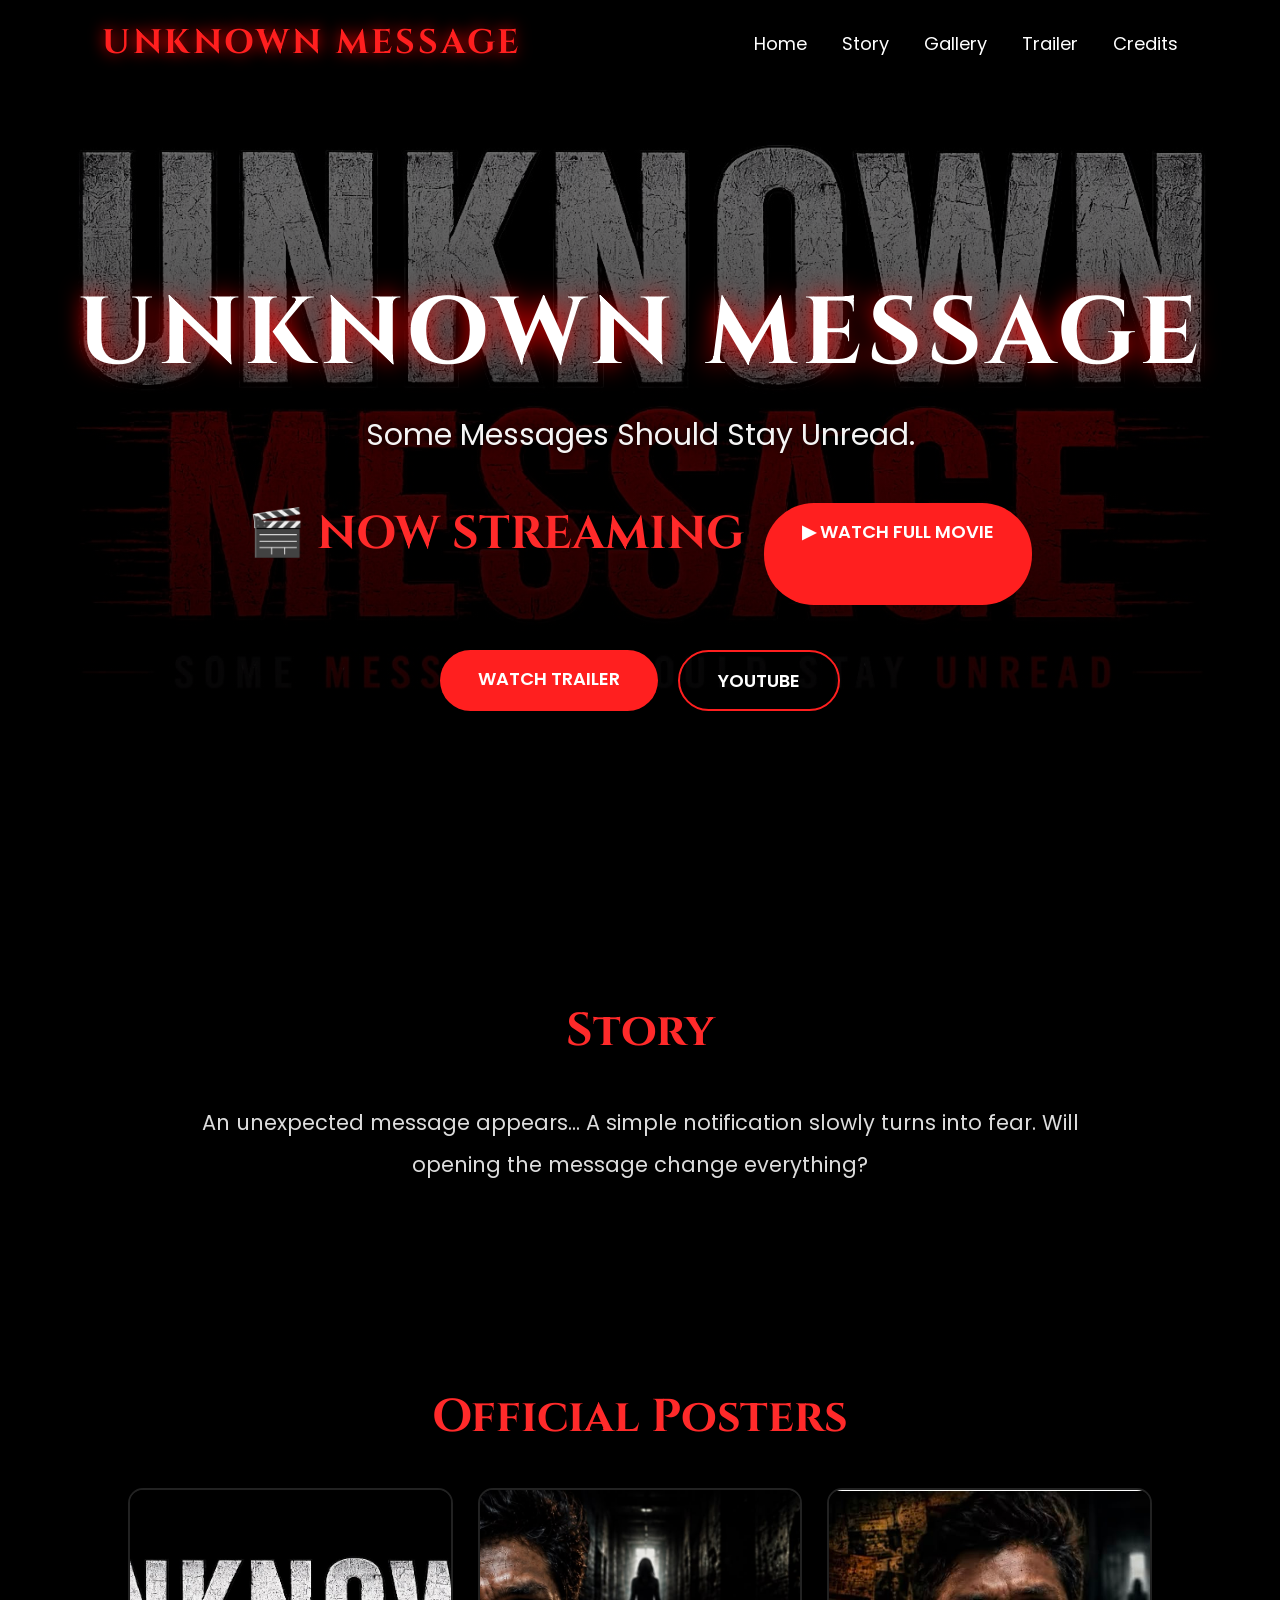
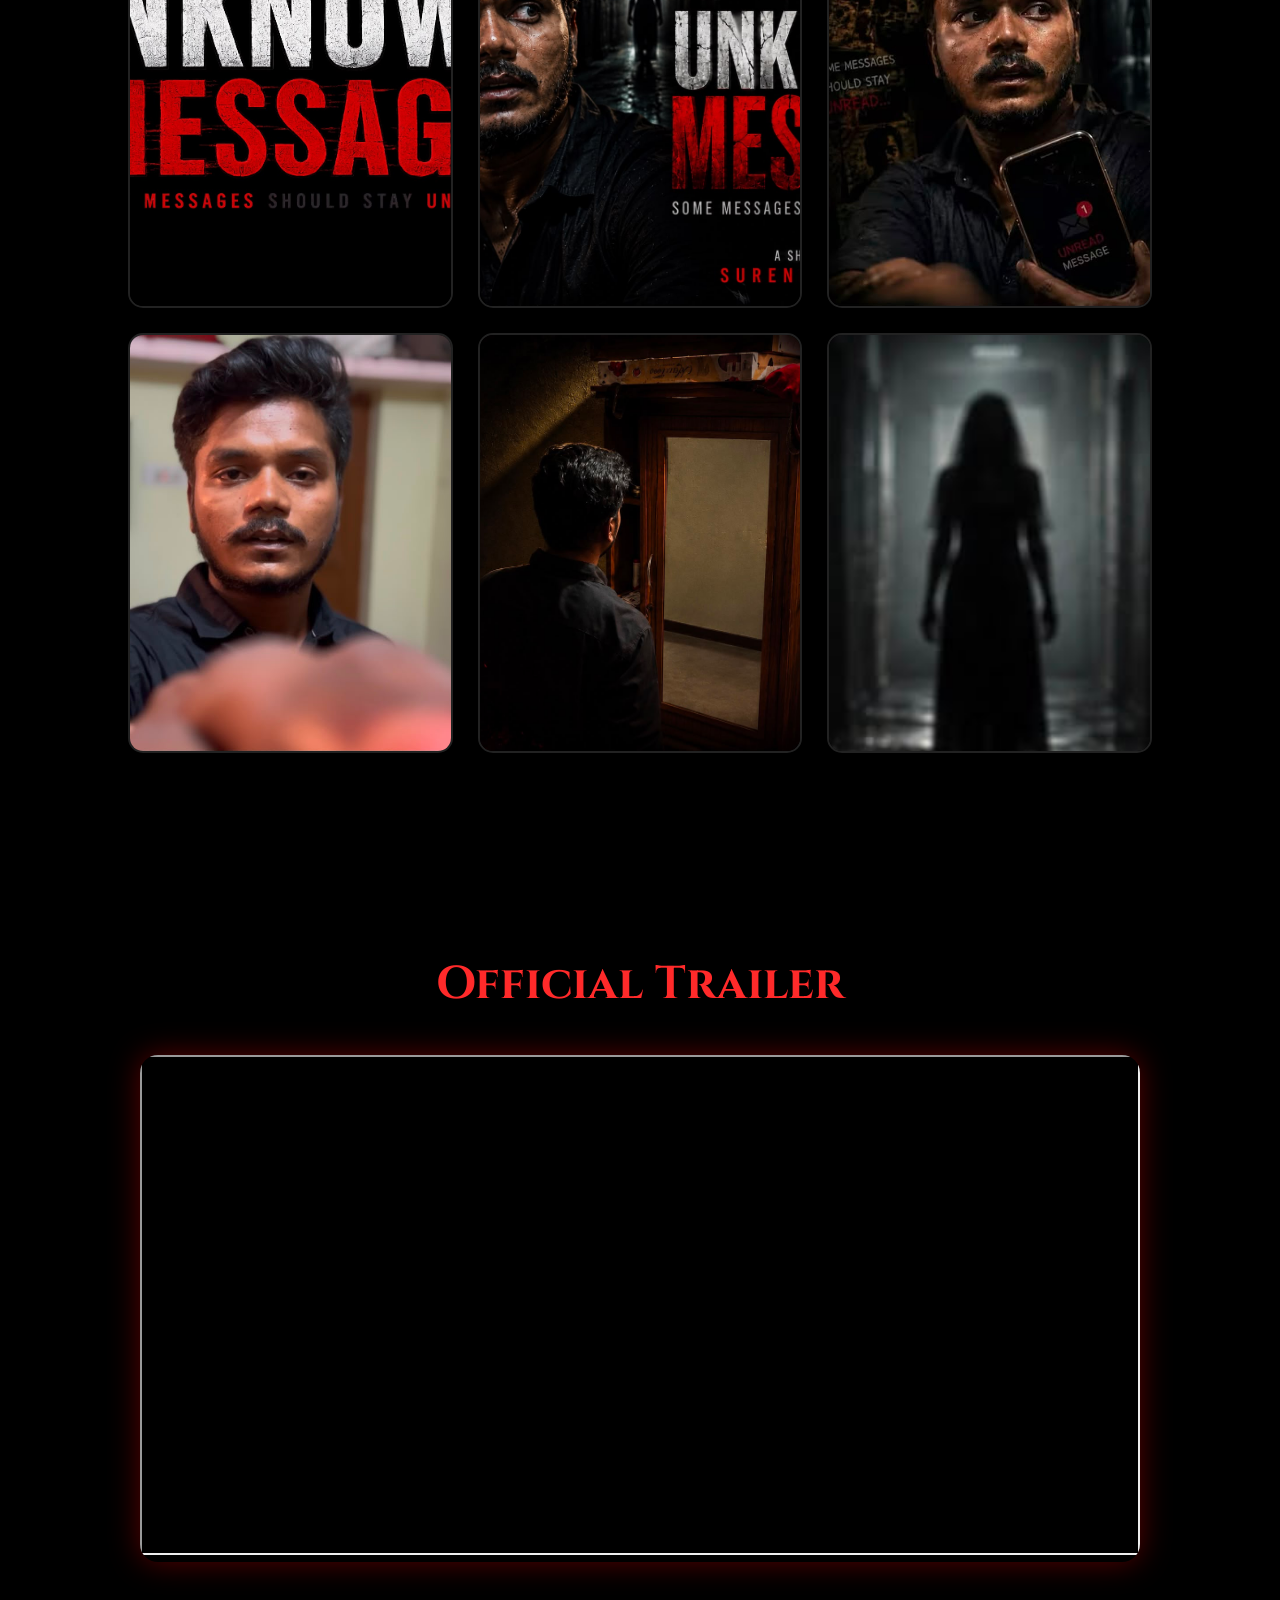
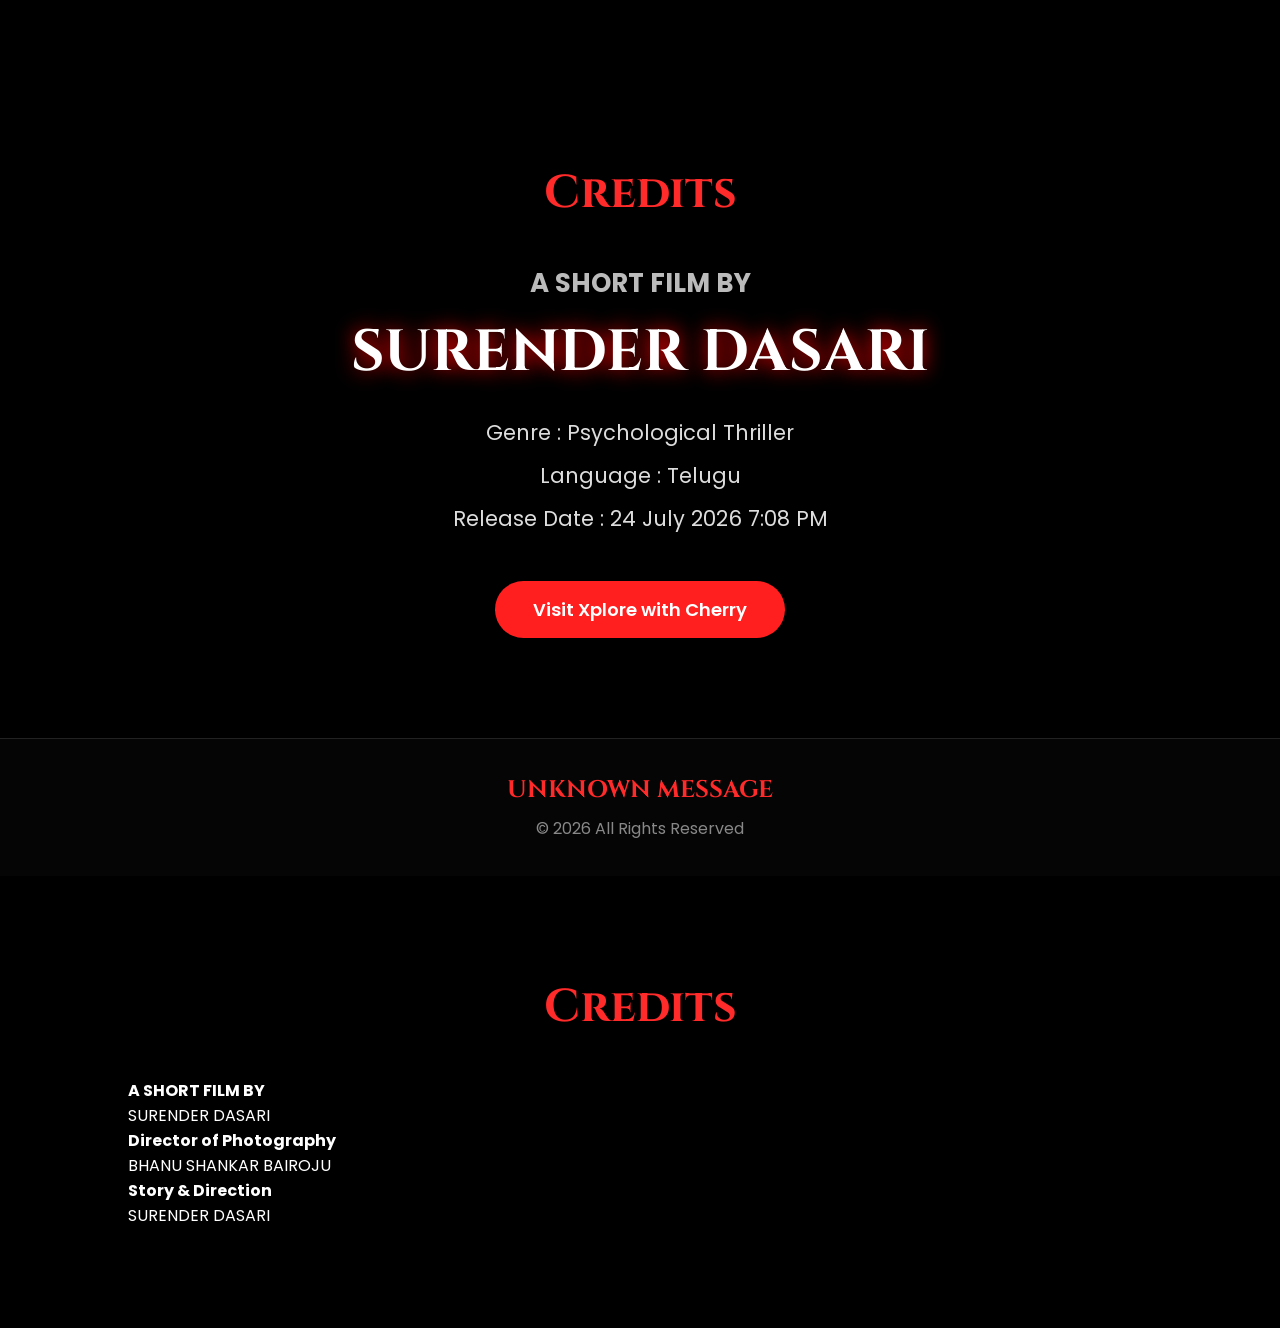
==== index.html @ c4b6b1ba "Added DOP credits" ====
<!DOCTYPE html>
<html lang="en">
<head>
<meta charset="UTF-8">
<meta name="viewport" content="width=device-width, initial-scale=1.0">

<title>UNKNOWN MESSAGE | Official Website</title>

<link rel="stylesheet" href="style.css">

<link href="https://fonts.googleapis.com/css2?family=Cinzel:wght@400;600;700&family=Poppins:wght@300;400;500;600&display=swap" rel="stylesheet">

<meta name="google-site-verification" content="xxxxxxx">
</head>

<body>

<header>

<div class="logo">

UNKNOWN MESSAGE

</div>

<nav>

<a href="#home">Home</a>

<a href="#story">Story</a>

<a href="#gallery">Gallery</a>

<a href="#trailer">Trailer</a>

<a href="#credits">Credits</a>

</nav>

</header>

<section class="hero" id="home">

<div class="overlay">

<h1>

UNKNOWN MESSAGE

</h1>

<p>

Some Messages Should Stay Unread.

</p>

<div id="countdown">

<div>

<span id="days">00</span>

<small>Days</small>

</div>

<div>

<span id="hours">00</span>

<small>Hours</small>

</div>

<div>

<span id="minutes">00</span>

<small>Minutes</small>

</div>

<div>

<span id="seconds">00</span>

<small>Seconds</small>

</div>

</div>

<div class="buttons">

<a href="#trailer" class="btn">

WATCH TRAILER

</a>

<a

href="https://youtube.com/@xplore_with_cherry"

target="_blank"

class="btn2">

YOUTUBE

</a>

</div>

</div>

</section>

<section id="story">

<h2>

Story

</h2>

<p>

An unexpected message appears...

A simple notification slowly turns into fear.

Will opening the message change everything?

</p>

</section>

<section id="gallery">

<h2>

Official Posters

</h2>

<div class="gallery">

<img src="poster1.jpg">

<img src="poster2.jpg">

<img src="poster3.jpg">

<img src="poster4.jpg">

<img src="poster5.jpg">

<img src="poster6.jpg">

</div>

</section>

<section id="trailer">

<h2>

Official Trailer

</h2>

<div class="video">

<iframe

width="100%"

height="500"

src="https://www.youtube.com/embed/mZIXCPlwgiw"

title="Trailer"

allowfullscreen>

</iframe>

</div>

</section>

<section id="credits">

<h2>

Credits

</h2>

<h3>

A SHORT FILM BY

</h3>

<h1>

SURENDER DASARI

</h1>

<p>

Genre : Psychological Thriller

</p>

<p>

Language : Telugu

</p>

<p>

Release Date :

24 July 2026

7:08 PM

</p>

<a

class="watch"

href="https://youtube.com/@xplore_with_cherry"

target="_blank">

Visit Xplore with Cherry

</a>

</section>

<footer>

<h2>

UNKNOWN MESSAGE

</h2>

<p>

© 2026 All Rights Reserved

</p>

</footer>

<script src="script.js"></script>

<section class="credits">

<h2>Credits</h2>

<p><b>A SHORT FILM BY</b><br>
SURENDER DASARI</p>

<p><b>Director of Photography</b><br>
BHANU SHANKAR BAIROJU </p>

<p><b>Story & Direction</b><br>
SURENDER DASARI</p>

</section>
</body>

</html>
---- style.css ----
*{
margin:0;
padding:0;
box-sizing:border-box;
scroll-behavior:smooth;
}

body{
font-family:'Poppins',sans-serif;
background:#000;
color:#fff;
overflow-x:hidden;
}

/* HEADER */

header{
position:fixed;
top:0;
left:0;
width:100%;
padding:20px 8%;
display:flex;
justify-content:space-between;
align-items:center;
background:rgba(0,0,0,.75);
backdrop-filter:blur(15px);
z-index:999;
}

.logo{
font-size:34px;
font-weight:700;
font-family:'Cinzel',serif;
color:#ff1f1f;
letter-spacing:3px;
text-shadow:0 0 15px red;
}

nav{
display:flex;
gap:35px;
}

nav a{
color:#fff;
text-decoration:none;
font-size:18px;
transition:.3s;
}

nav a:hover{
color:#ff2a2a;
}

/* HERO */

.hero{
height:100vh;
background:url("poster1.jpg") center center/cover no-repeat;
display:flex;
justify-content:center;
align-items:center;
position:relative;
}

.overlay{
position:absolute;
inset:0;
background:linear-gradient(to bottom,
rgba(0,0,0,.45),
rgba(0,0,0,.75),
rgba(0,0,0,.95));
display:flex;
flex-direction:column;
justify-content:center;
align-items:center;
text-align:center;
padding:130px 20px 50px;
}

.hero h1{
font-size:95px;
font-family:'Cinzel',serif;
color:#fff;
letter-spacing:5px;
text-shadow:0 0 25px red;
margin-bottom:15px;
}

.hero p{
font-size:30px;
margin-bottom:45px;
color:#f5f5f5;
text-shadow:0 0 10px #000;
}

/* COUNTDOWN */

#countdown{
display:flex;
gap:20px;
flex-wrap:wrap;
justify-content:center;
margin-bottom:45px;
}

#countdown div{
width:120px;
padding:22px;
border-radius:18px;
background:rgba(20,20,20,.75);
border:1px solid rgba(255,0,0,.4);
backdrop-filter:blur(10px);
box-shadow:0 0 20px rgba(255,0,0,.25);
transition:.3s;
}

#countdown div:hover{
transform:translateY(-8px);
box-shadow:0 0 35px red;
}

#countdown span{
display:block;
font-size:48px;
font-weight:bold;
color:#ff2a2a;
}

#countdown small{
font-size:16px;
color:#ddd;
}

/* BUTTONS */

.buttons{
display:flex;
gap:20px;
flex-wrap:wrap;
justify-content:center;
}

.btn,
.btn2,
.watch{
padding:15px 38px;
border-radius:50px;
font-size:18px;
font-weight:600;
text-decoration:none;
transition:.35s;
}

.btn{
background:#ff1f1f;
color:#fff;
}

.btn:hover{
background:#fff;
color:#000;
transform:scale(1.05);
}

.btn2{
border:2px solid #ff1f1f;
color:#fff;
}

.btn2:hover{
background:#ff1f1f;
transform:scale(1.05);
}

/* SECTION */

section{
padding:100px 10%;
}

section h2{
font-size:46px;
text-align:center;
margin-bottom:40px;
color:#ff2a2a;
font-family:'Cinzel',serif;
}

#story p{
max-width:900px;
margin:auto;
font-size:21px;
line-height:2;
text-align:center;
color:#ddd;
}

/* GALLERY */

.gallery{
display:grid;
grid-template-columns:repeat(auto-fit,minmax(280px,1fr));
gap:25px;
}

.gallery img{
width:100%;
height:420px;
object-fit:cover;
border-radius:15px;
transition:.4s;
cursor:pointer;
border:2px solid #222;
}

.gallery img:hover{
transform:scale(1.06);
box-shadow:0 0 30px red;
}

/* TRAILER */

.video{
max-width:1000px;
margin:auto;
border-radius:18px;
overflow:hidden;
box-shadow:0 0 30px rgba(255,0,0,.35);
}

/* CREDITS */

#credits{
text-align:center;
}

#credits h3{
font-size:26px;
color:#bbb;
margin-bottom:10px;
}

#credits h1{
font-size:58px;
font-family:'Cinzel',serif;
margin-bottom:25px;
color:#fff;
text-shadow:0 0 20px red;
}

#credits p{
font-size:21px;
margin:12px 0;
color:#ddd;
}

.watch{
display:inline-block;
margin-top:35px;
background:#ff1f1f;
color:#fff;
}

.watch:hover{
background:#fff;
color:#000;
}

/* FOOTER */

footer{
padding:35px;
background:#050505;
border-top:1px solid #222;
text-align:center;
}

footer h2{
color:#ff2a2a;
font-family:'Cinzel',serif;
margin-bottom:10px;
}

footer p{
color:#888;
}

/* MOBILE */

@media(max-width:768px){

header{
flex-direction:column;
gap:15px;
}

nav{
flex-wrap:wrap;
justify-content:center;
gap:18px;
}

.logo{
font-size:26px;
}

.hero h1{
font-size:48px;
}

.hero p{
font-size:18px;
}

#countdown div{
width:85px;
padding:15px;
}

#countdown span{
font-size:30px;
}

.gallery img{
height:270px;
}

section h2{
font-size:34px;
}

#credits h1{
font-size:38px;
}

.btn,
.btn2{
width:220px;
text-align:center;
}

}
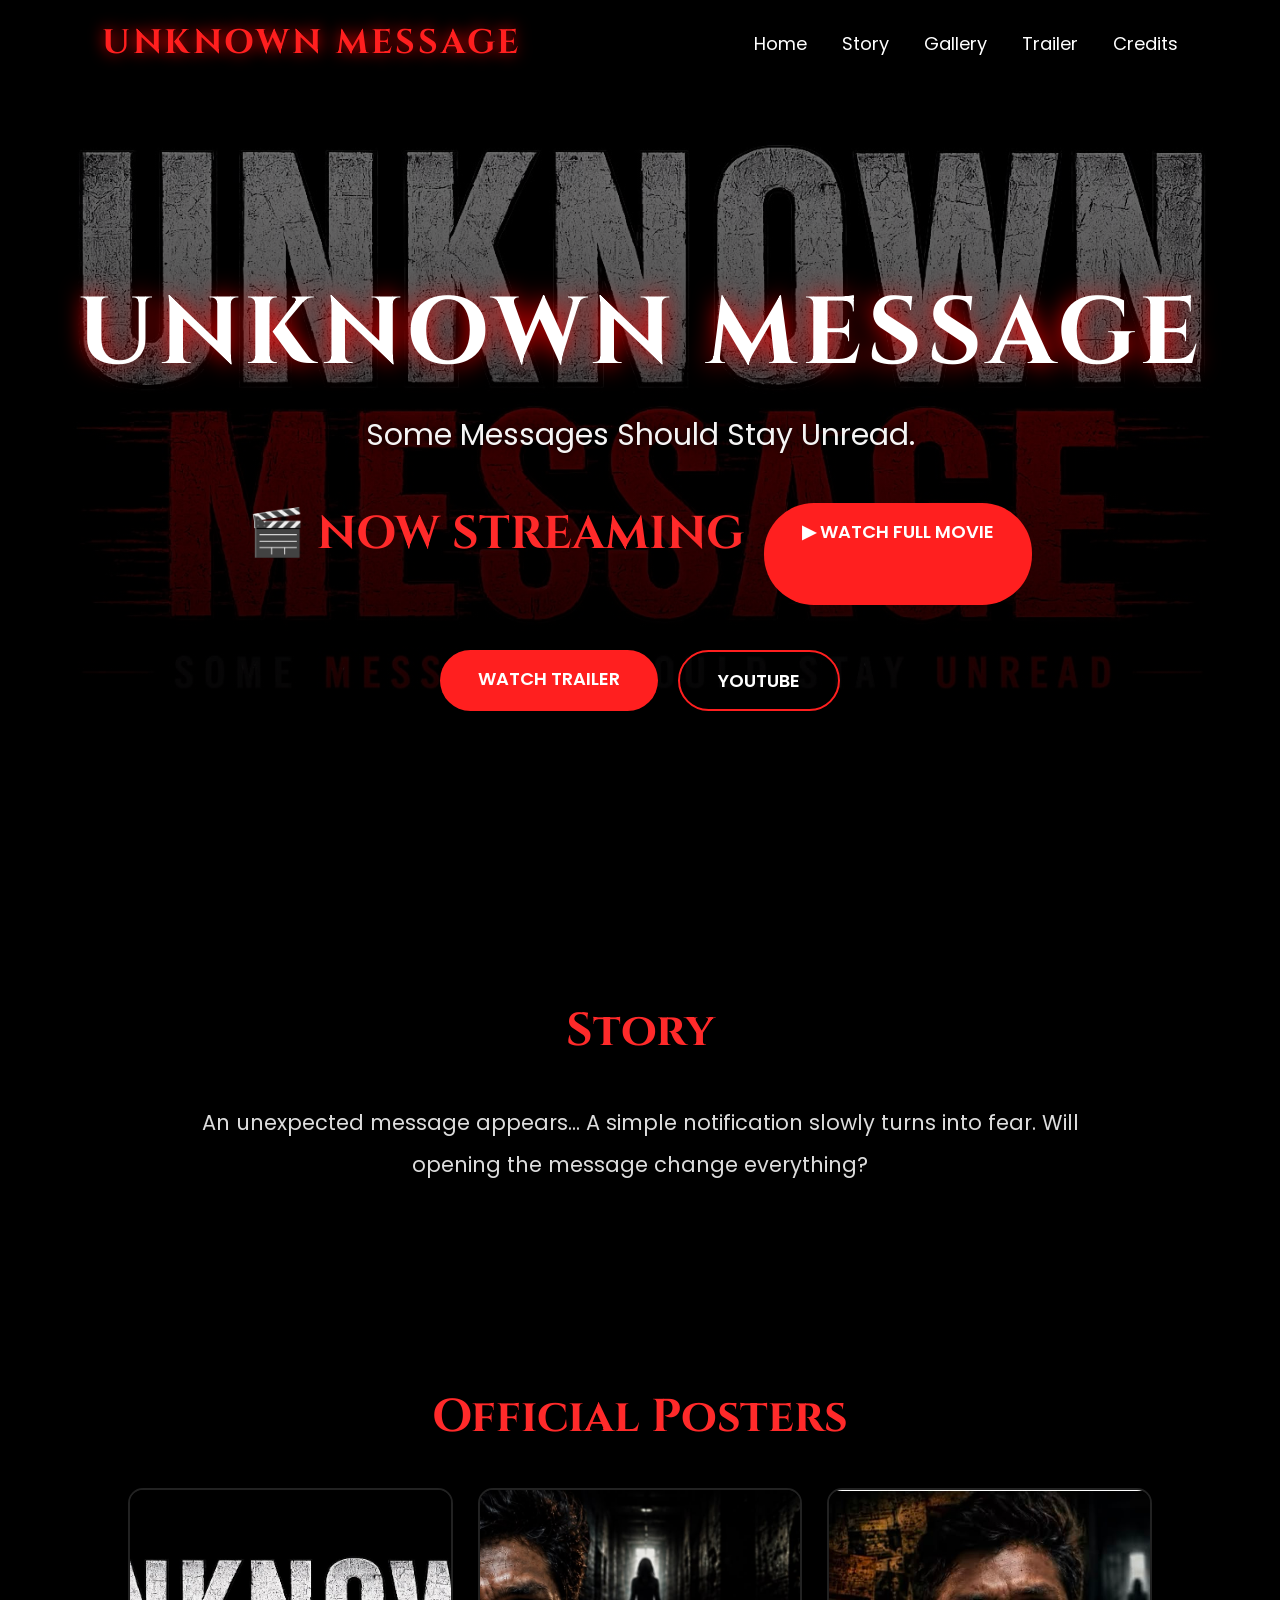
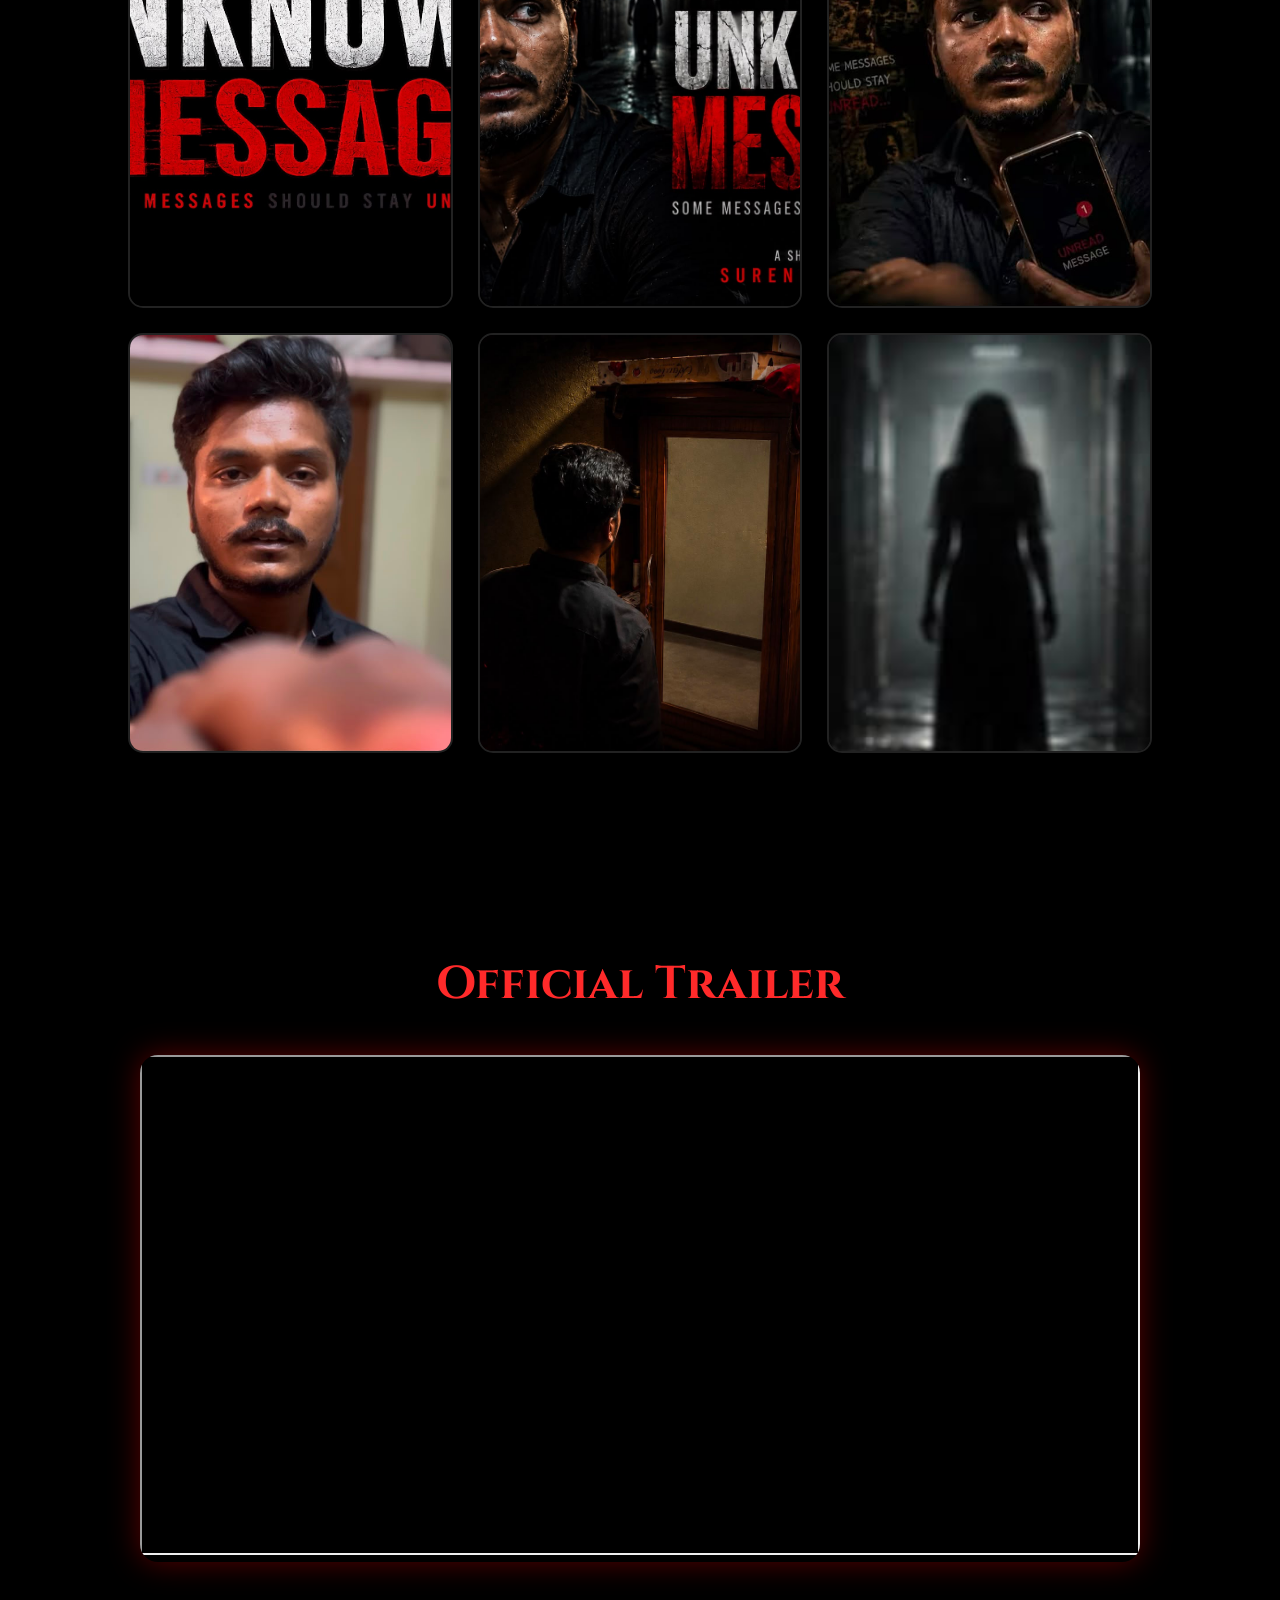
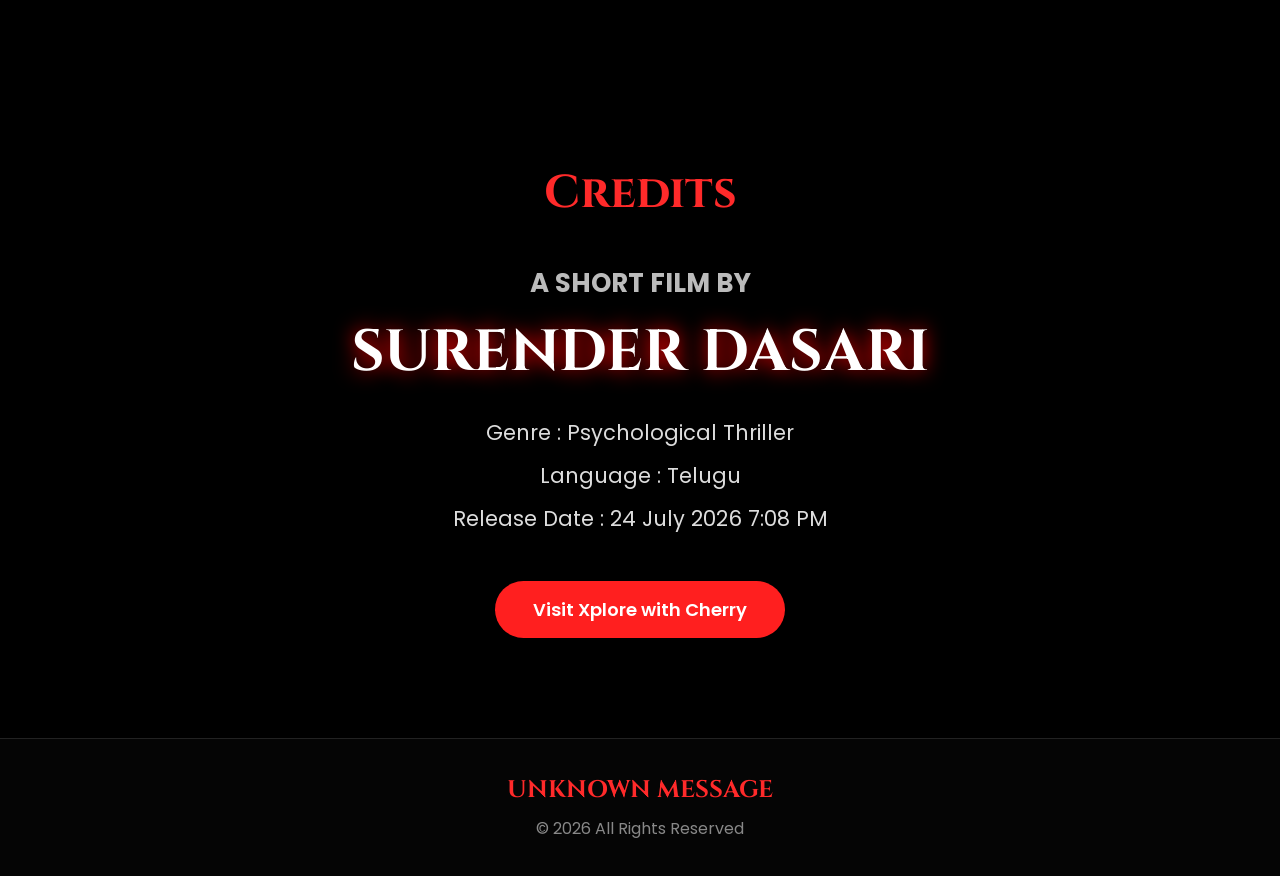
==== commit 13bc76ef: "Fix project structure" ====
--- a/index.html
+++ b/index.html
@@ -1,16 +1,58 @@
+<!DOCTYPE html>
+<html lang="en">
+<head>
 <!DOCTYPE html>
 <html lang="en">
 <head>
 <meta charset="UTF-8">
 <meta name="viewport" content="width=device-width, initial-scale=1.0">
 
+<title>UNKNOWN MESSAGE | Official Website | Telugu Short Film By Surender Dasari</title>
+
+<meta name="description" content="UNKNOWN MESSAGE is a Telugu short film written and directed by Surender Dasari. Official website with posters, updates and film information.">
+
+<meta name="google-site-verification" content="xxxxxxxxxxxx">
+
+<meta name="keywords" content="UNKNOWN MESSAGE, UNKNOWN MESSAGE short film, Telugu short film, Surender Dasari, Xplore with Cherry">
+
+<meta name="author" content="Surender Dasari">
+
+<link rel="stylesheet" href="style.css">
+
+<link href="https://fonts.googleapis.com/css2?family=Cinzel:wght@400;600;700&family=Poppins:wght@300;400;500;600&display=swap" rel="stylesheet">
+<meta name="google-site-verification" content="i-hnXxoWnfj_ViH_mlfto8PdZdOOpP0_Fl5bbdI1UIM" />
+
+<meta name="description" content="Official website of UNKNOWN MESSAGE, a psychological thriller short film by Surender Dasari. Watch trailers, cast, gallery and latest updates.">
+
+<meta name="keywords" content="Unknown Message, Unknown Message Short Film, Surender Dasari, Telugu Short Film, Psychological Thriller">
+
+<meta name="author" content="Surender Dasari">
+
+<meta property="og:title" content="UNKNOWN MESSAGE | Official Website">
+<meta property="og:description" content="Some Messages Should Stay Unread. Official website of UNKNOWN MESSAGE.">
+<meta property="og:type" content="website">
+<meta property="og:url" content="https://unknownmessagefilm.github.io/unknown-message/">
+
+<meta property="og:image" content="https://unknownmessagefilm.github.io/unknown-message/assets/poster.jpg">
+
+<meta name="twitter:card" content="summary_large_image">
+<meta name="twitter:title" content="UNKNOWN MESSAGE">
+<meta name="twitter:description" content="Official Website of UNKNOWN MESSAGE Short Film">
+<meta name="twitter:image" content="https://unknownmessagefilm.github.io/unknown-message/assets/poster.jpg">
+
+
+</head>
+
+
+<meta charset="UTF-8">
+<meta name="viewport" content="width=device-width, initial-scale=1.0">
+
 <title>UNKNOWN MESSAGE | Official Website</title>
 
 <link rel="stylesheet" href="style.css">
 
 <link href="https://fonts.googleapis.com/css2?family=Cinzel:wght@400;600;700&family=Poppins:wght@300;400;500;600&display=swap" rel="stylesheet">
 
-<meta name="google-site-verification" content="xxxxxxx">
 </head>
 
 <body>
@@ -147,17 +189,17 @@
 
 <div class="gallery">
 
-<img src="poster1.jpg">
-
-<img src="poster2.jpg">
-
-<img src="poster3.jpg">
-
-<img src="poster4.jpg">
-
-<img src="poster5.jpg">
-
-<img src="poster6.jpg">
+<img src="assets/poster1.jpg">
+
+<img src="assets/poster2.jpg">
+
+<img src="assets/poster3.jpg">
+
+<img src="assets/poster4.jpg">
+
+<img src="assets/poster5.jpg">
+
+<img src="assets/poster6.jpg">
 
 </div>
 
@@ -265,20 +307,6 @@
 
 <script src="script.js"></script>
 
-<section class="credits">
-
-<h2>Credits</h2>
-
-<p><b>A SHORT FILM BY</b><br>
-SURENDER DASARI</p>
-
-<p><b>Director of Photography</b><br>
-BHANU SHANKAR BAIROJU </p>
-
-<p><b>Story & Direction</b><br>
-SURENDER DASARI</p>
-
-</section>
 </body>
 
 </html>
--- a/style.css
+++ b/style.css
@@ -57,7 +57,7 @@
 
 .hero{
 height:100vh;
-background:url("poster1.jpg") center center/cover no-repeat;
+background:url("assets/poster1.jpg") center center/cover no-repeat;
 display:flex;
 justify-content:center;
 align-items:center;
--- a/style.css
+++ b/style.css
@@ -57,7 +57,7 @@
 
 .hero{
 height:100vh;
-background:url("poster1.jpg") center center/cover no-repeat;
+background:url("assets/poster1.jpg") center center/cover no-repeat;
 display:flex;
 justify-content:center;
 align-items:center;
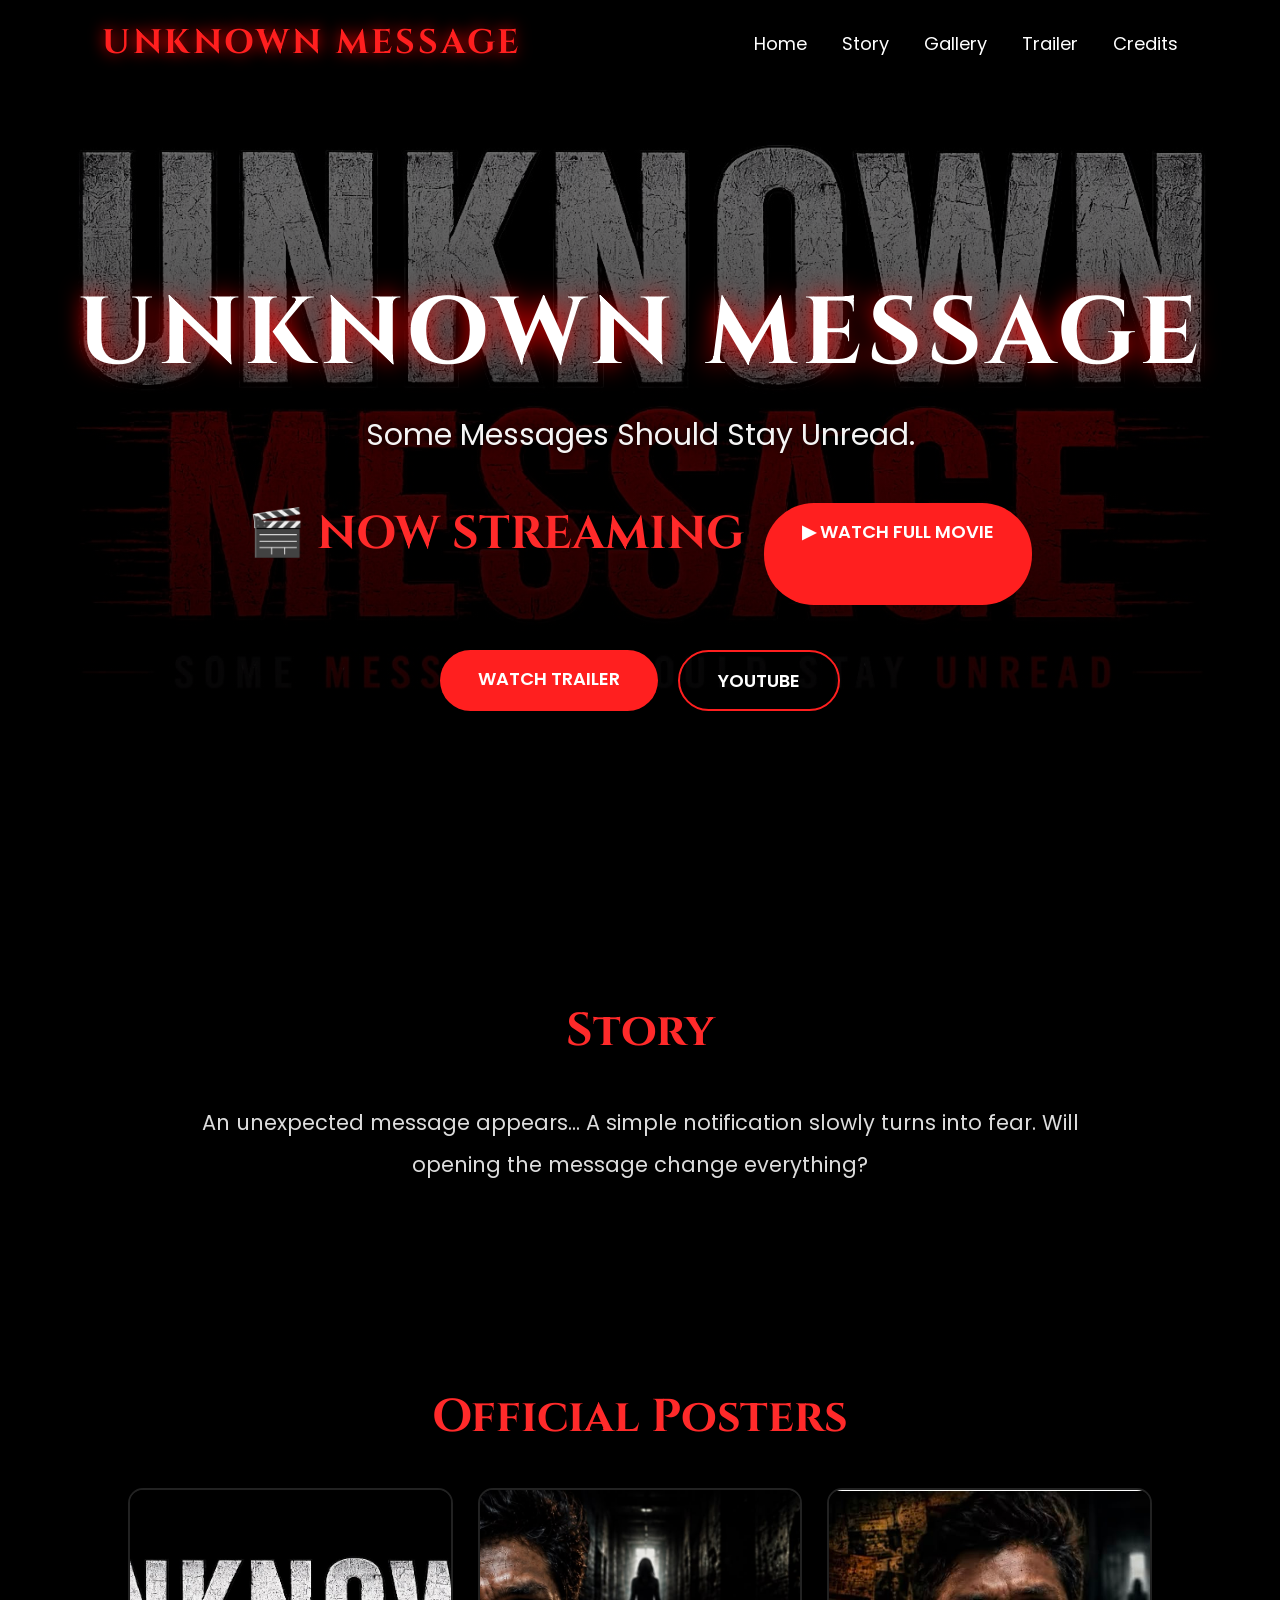
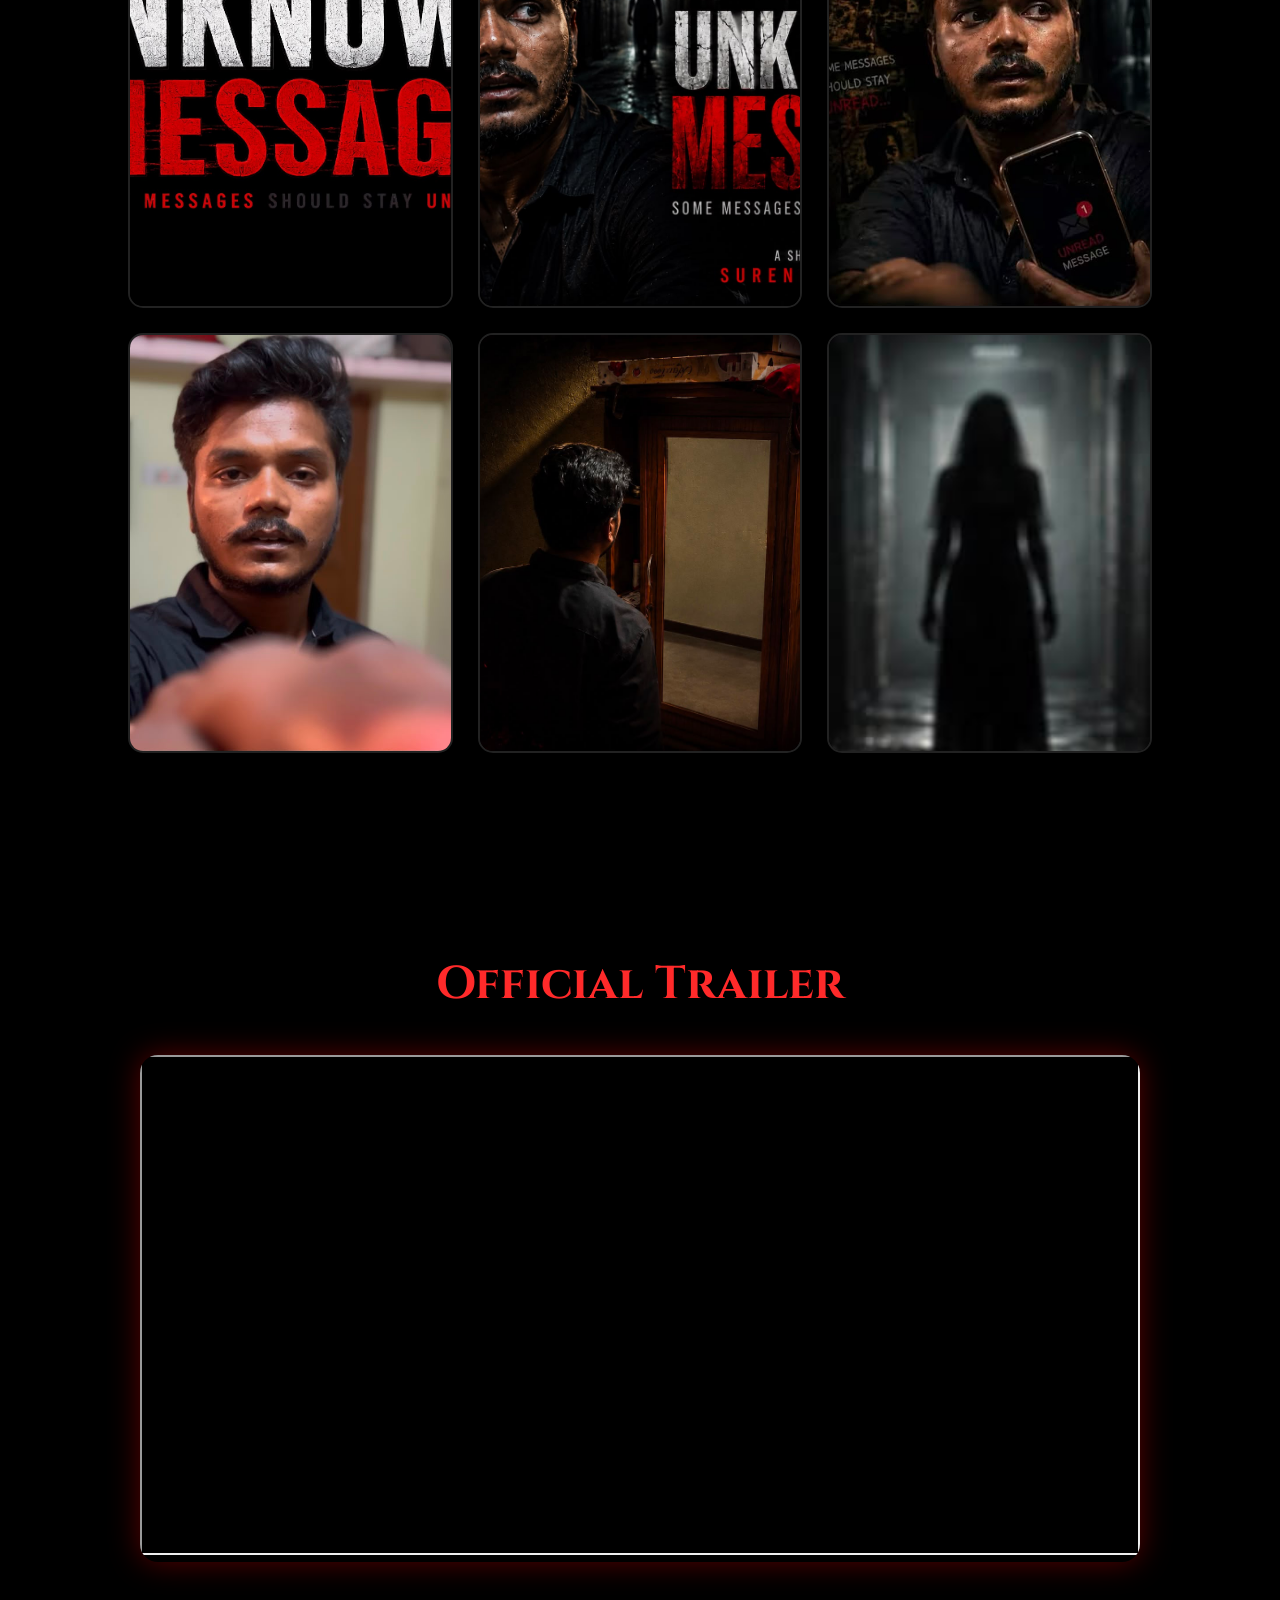
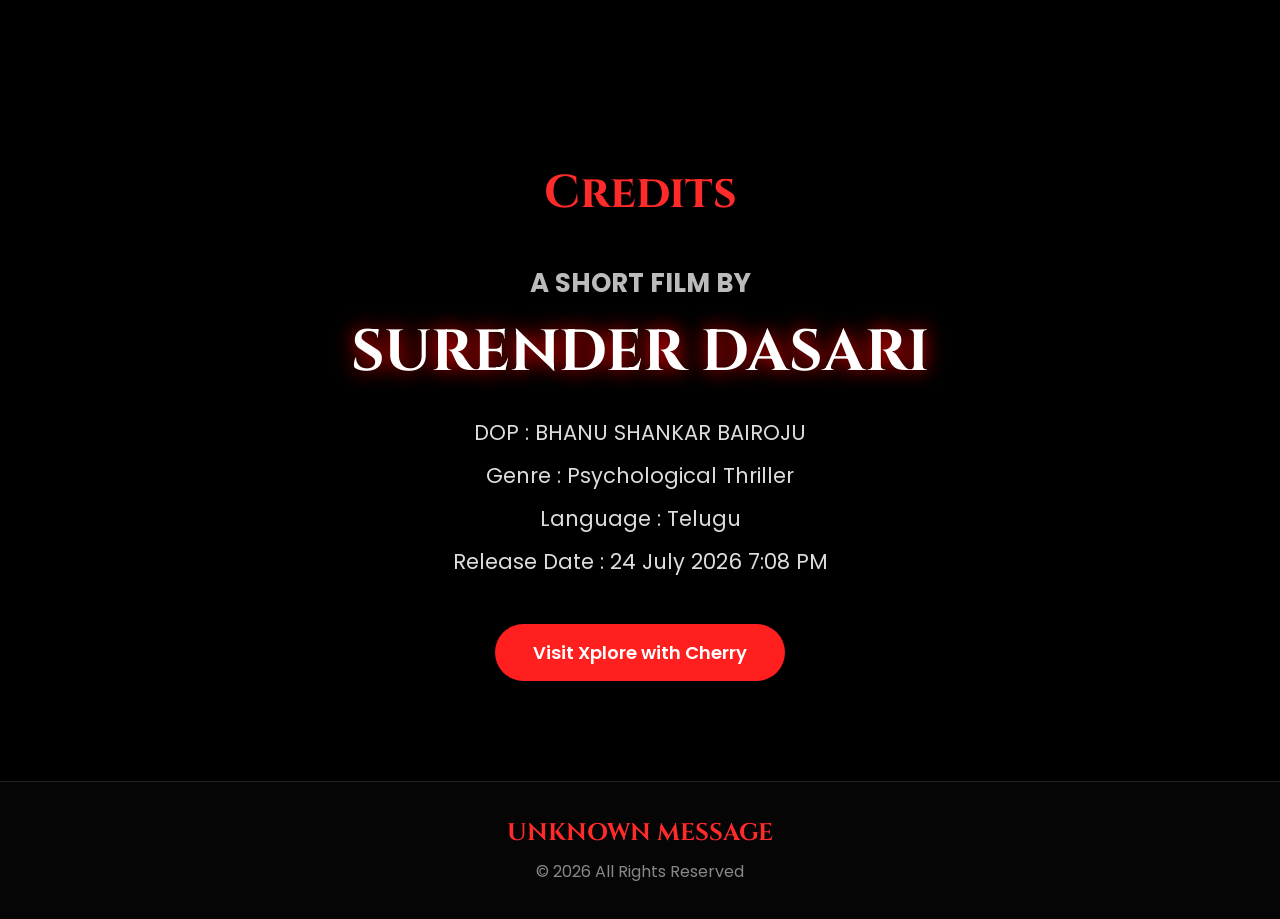
==== commit 874cca66: "Add DOP credit" ====
--- a/index.html
+++ b/index.html
@@ -252,6 +252,7 @@
 SURENDER DASARI
 
 </h1>
+<p>DOP : BHANU SHANKAR BAIROJU</p>
 
 <p>
 
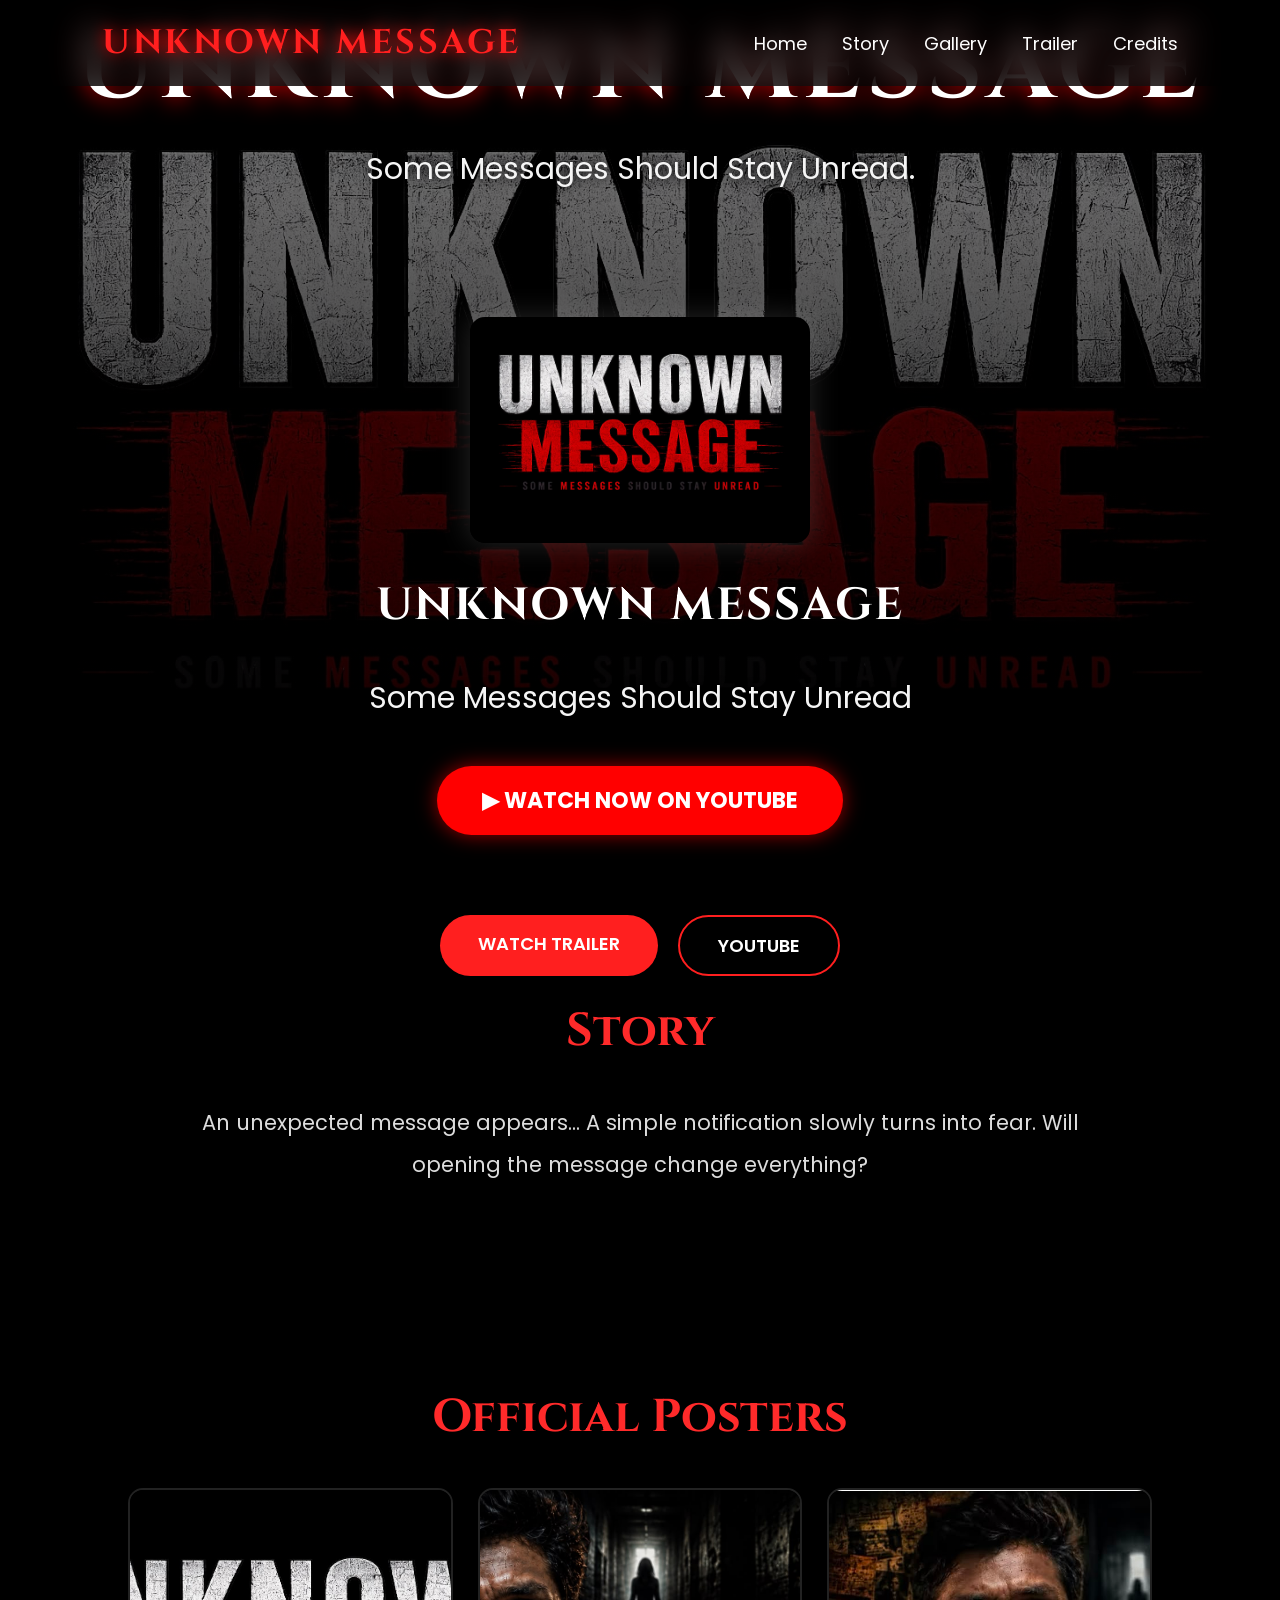
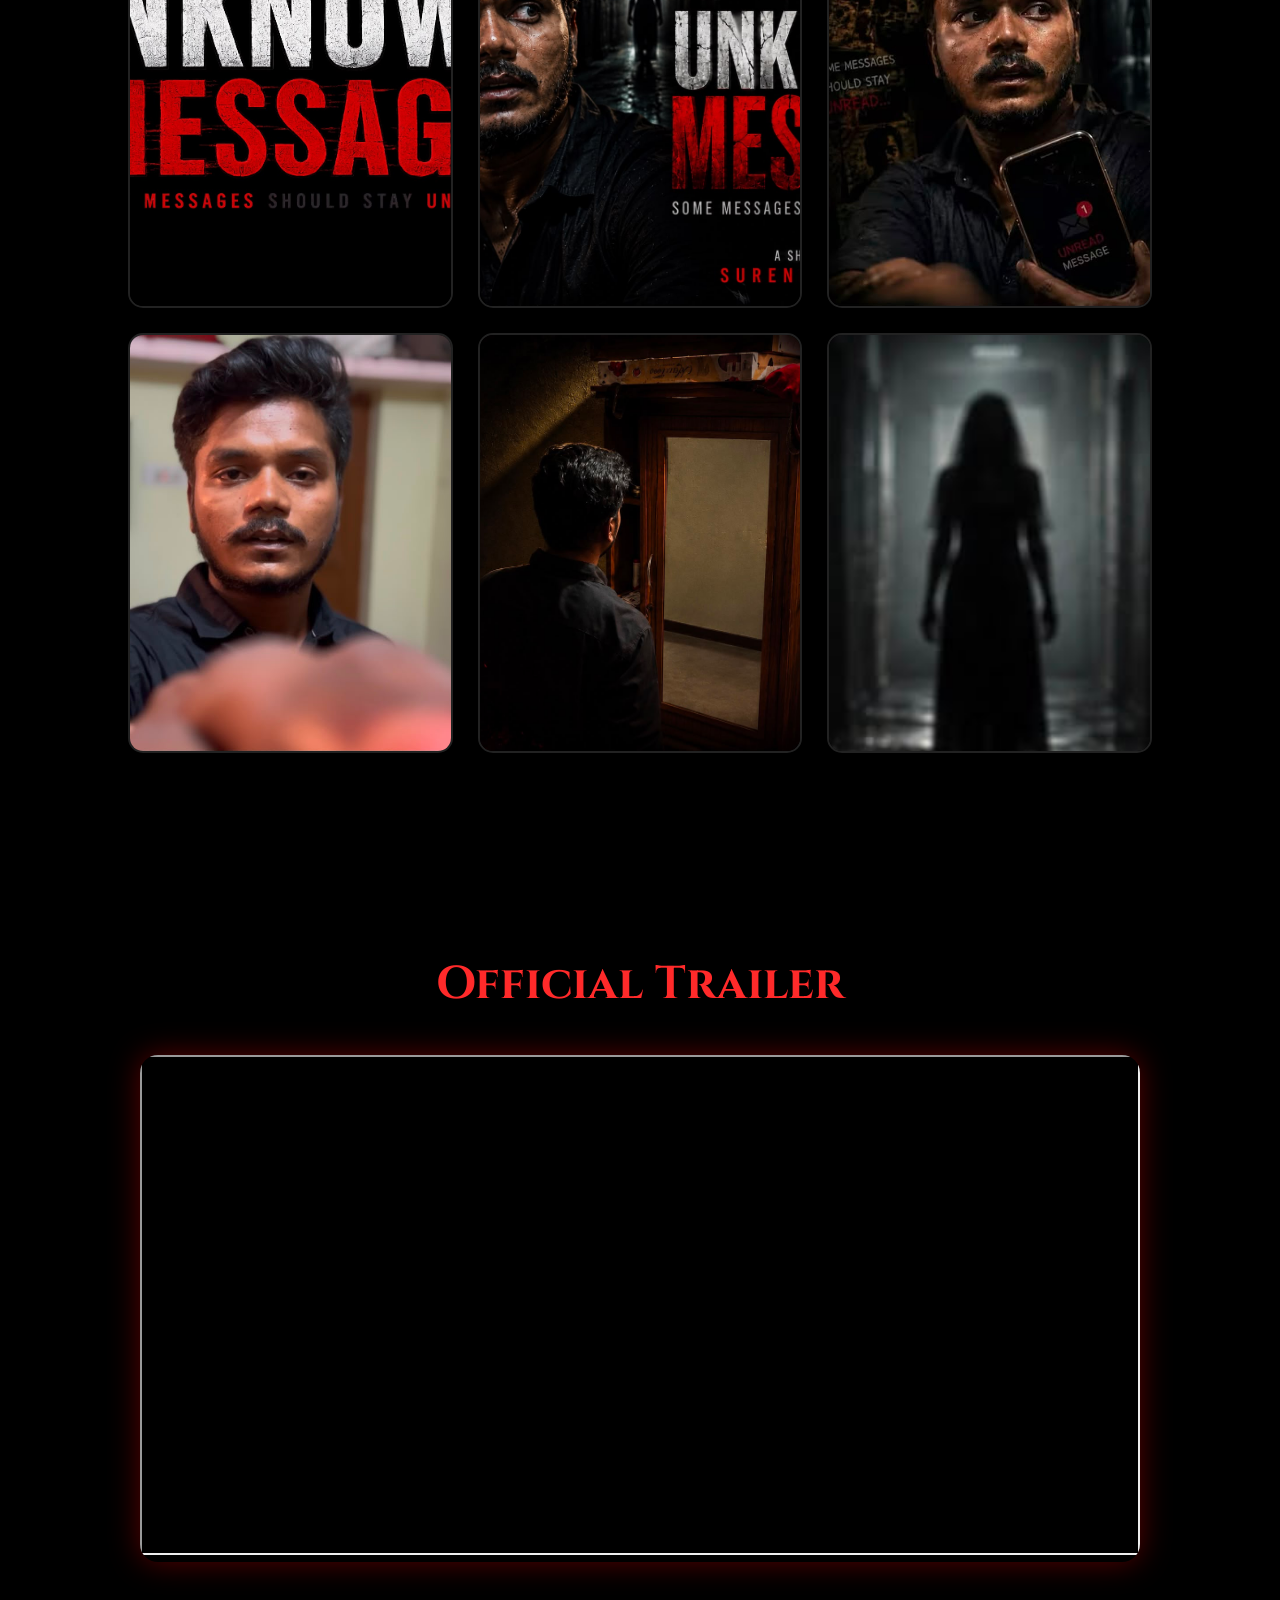
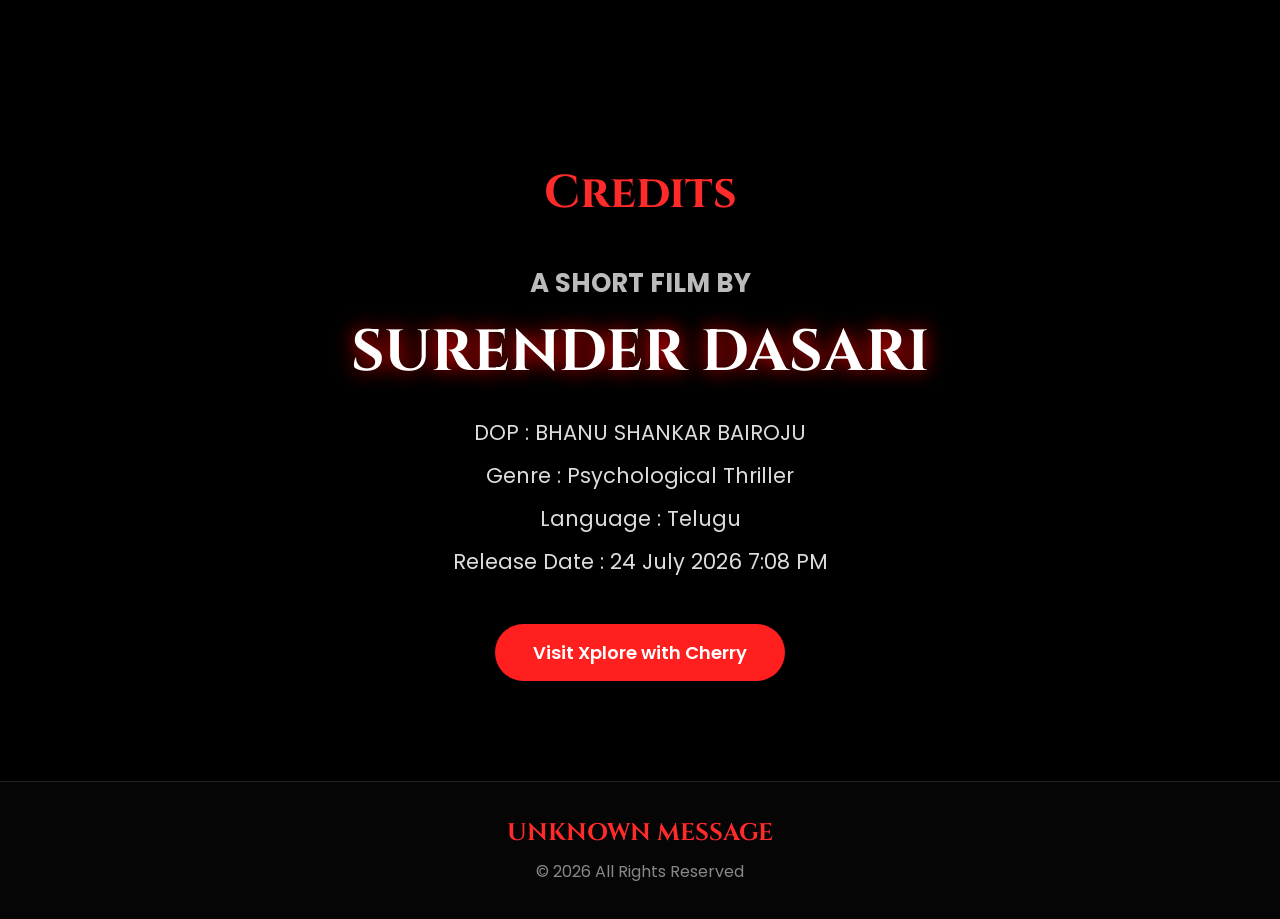
==== commit 6c9f5076: "Updated homepage with Watch Now section" ====
--- a/index.html
+++ b/index.html
@@ -97,41 +97,23 @@
 
 </p>
 
-<div id="countdown">
-
-<div>
-
-<span id="days">00</span>
-
-<small>Days</small>
-
-</div>
-
-<div>
-
-<span id="hours">00</span>
-
-<small>Hours</small>
-
-</div>
-
-<div>
-
-<span id="minutes">00</span>
-
-<small>Minutes</small>
-
-</div>
-
-<div>
-
-<span id="seconds">00</span>
-
-<small>Seconds</small>
-
-</div>
-
-</div>
+<section class="watch-section">
+
+    <img src="assets/poster1.jpg" alt="UNKNOWN MESSAGE" class="watch-poster">
+
+    <h2>UNKNOWN MESSAGE</h2>
+
+    <p class="tagline">
+        Some Messages Should Stay Unread
+    </p>
+
+    <a href="https://youtu.be/WFxc6MBNUzk"
+       target="_blank"
+       class="watch-btn">
+       ▶ WATCH NOW ON YOUTUBE
+    </a>
+
+</section>
 
 <div class="buttons">
 
--- a/style.css
+++ b/style.css
@@ -341,4 +341,52 @@
 text-align:center;
 }
 
+}
+.watch-section{
+    text-align:center;
+    padding:80px 20px;
+}
+
+.watch-poster{
+    width:340px;
+    max-width:90%;
+    border-radius:15px;
+    box-shadow:0 0 30px rgba(255,255,255,.15);
+    transition:.4s;
+}
+
+.watch-poster:hover{
+    transform:scale(1.03);
+}
+
+.watch-section h2{
+    margin-top:25px;
+    font-size:45px;
+    color:#ffffff;
+    letter-spacing:2px;
+}
+
+.tagline{
+    color:#cfcfcf;
+    font-size:20px;
+    margin-bottom:35px;
+}
+
+.watch-btn{
+    display:inline-block;
+    background:#ff0000;
+    color:#fff;
+    text-decoration:none;
+    padding:18px 45px;
+    font-size:22px;
+    font-weight:bold;
+    border-radius:50px;
+    transition:.3s;
+    box-shadow:0 0 20px rgba(255,0,0,.6);
+}
+
+.watch-btn:hover{
+    background:#d60000;
+    transform:scale(1.08);
+    box-shadow:0 0 35px rgba(255,0,0,.9);
 }
--- a/style.css
+++ b/style.css
@@ -341,4 +341,52 @@
 text-align:center;
 }
 
+}
+.watch-section{
+    text-align:center;
+    padding:80px 20px;
+}
+
+.watch-poster{
+    width:340px;
+    max-width:90%;
+    border-radius:15px;
+    box-shadow:0 0 30px rgba(255,255,255,.15);
+    transition:.4s;
+}
+
+.watch-poster:hover{
+    transform:scale(1.03);
+}
+
+.watch-section h2{
+    margin-top:25px;
+    font-size:45px;
+    color:#ffffff;
+    letter-spacing:2px;
+}
+
+.tagline{
+    color:#cfcfcf;
+    font-size:20px;
+    margin-bottom:35px;
+}
+
+.watch-btn{
+    display:inline-block;
+    background:#ff0000;
+    color:#fff;
+    text-decoration:none;
+    padding:18px 45px;
+    font-size:22px;
+    font-weight:bold;
+    border-radius:50px;
+    transition:.3s;
+    box-shadow:0 0 20px rgba(255,0,0,.6);
+}
+
+.watch-btn:hover{
+    background:#d60000;
+    transform:scale(1.08);
+    box-shadow:0 0 35px rgba(255,0,0,.9);
 }
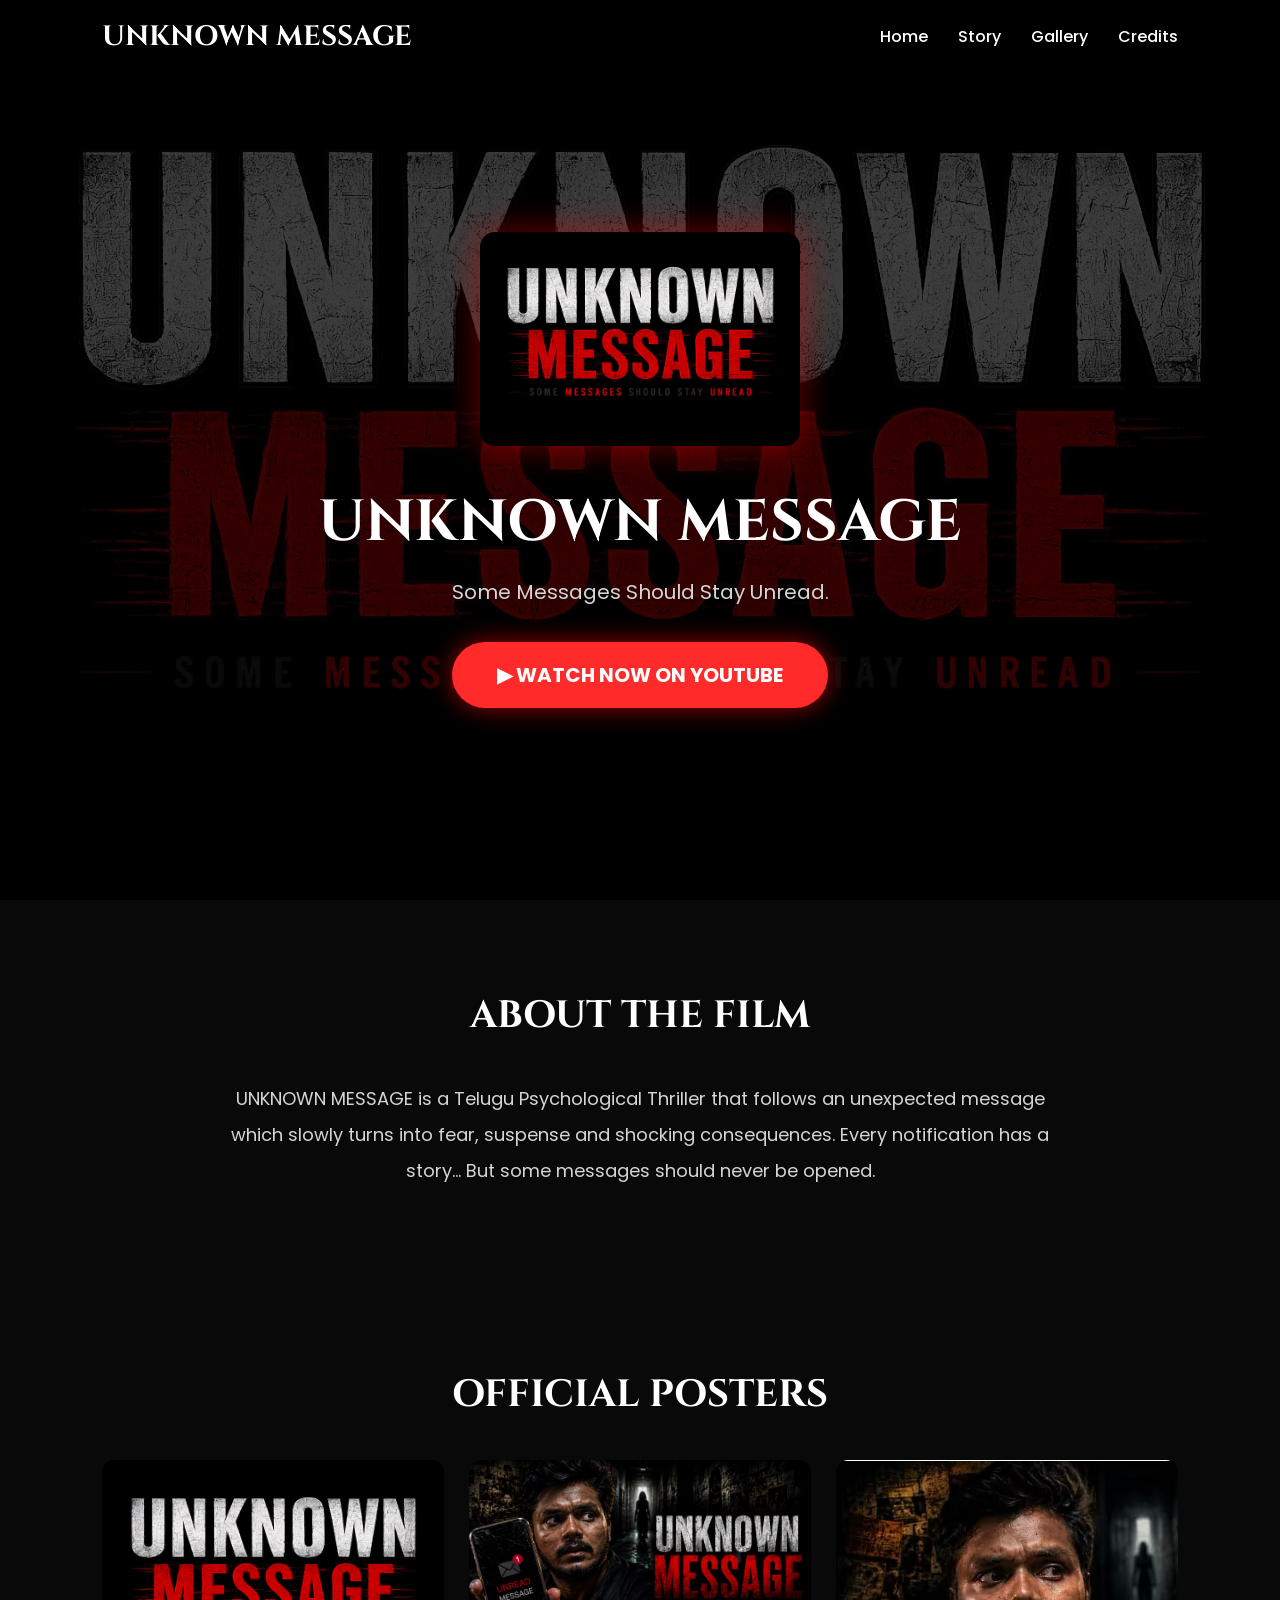
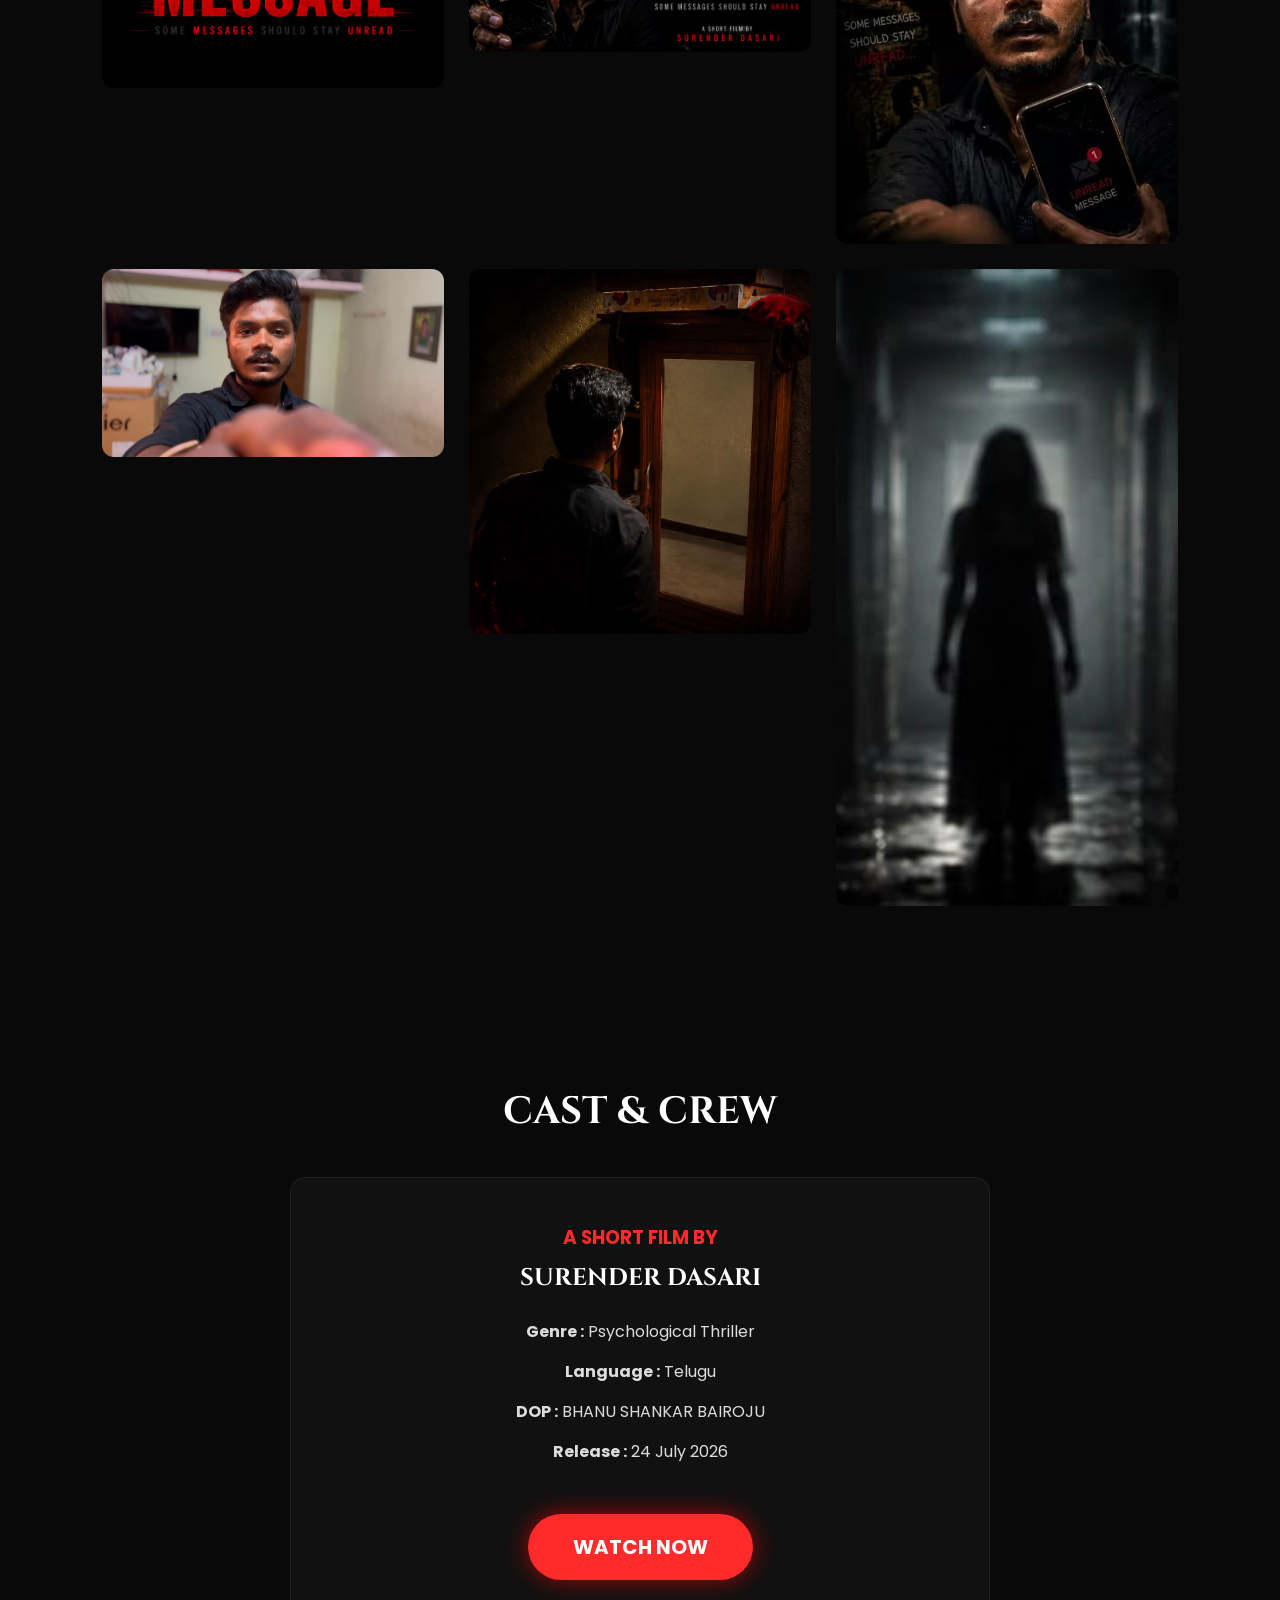
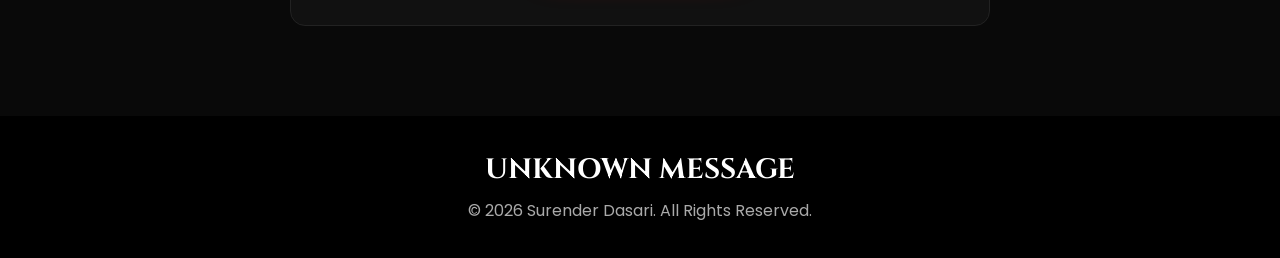
==== commit 766dde7a: "New official website design" ====
--- a/index.html
+++ b/index.html
@@ -1,57 +1,25 @@
 <!DOCTYPE html>
 <html lang="en">
 <head>
-<!DOCTYPE html>
-<html lang="en">
-<head>
-<meta charset="UTF-8">
-<meta name="viewport" content="width=device-width, initial-scale=1.0">
-
-<title>UNKNOWN MESSAGE | Official Website | Telugu Short Film By Surender Dasari</title>
-
-<meta name="description" content="UNKNOWN MESSAGE is a Telugu short film written and directed by Surender Dasari. Official website with posters, updates and film information.">
-
-<meta name="google-site-verification" content="xxxxxxxxxxxx">
-
-<meta name="keywords" content="UNKNOWN MESSAGE, UNKNOWN MESSAGE short film, Telugu short film, Surender Dasari, Xplore with Cherry">
-
-<meta name="author" content="Surender Dasari">
-
-<link rel="stylesheet" href="style.css">
-
-<link href="https://fonts.googleapis.com/css2?family=Cinzel:wght@400;600;700&family=Poppins:wght@300;400;500;600&display=swap" rel="stylesheet">
-<meta name="google-site-verification" content="i-hnXxoWnfj_ViH_mlfto8PdZdOOpP0_Fl5bbdI1UIM" />
-
-<meta name="description" content="Official website of UNKNOWN MESSAGE, a psychological thriller short film by Surender Dasari. Watch trailers, cast, gallery and latest updates.">
-
-<meta name="keywords" content="Unknown Message, Unknown Message Short Film, Surender Dasari, Telugu Short Film, Psychological Thriller">
-
-<meta name="author" content="Surender Dasari">
-
-<meta property="og:title" content="UNKNOWN MESSAGE | Official Website">
-<meta property="og:description" content="Some Messages Should Stay Unread. Official website of UNKNOWN MESSAGE.">
-<meta property="og:type" content="website">
-<meta property="og:url" content="https://unknownmessagefilm.github.io/unknown-message/">
-
-<meta property="og:image" content="https://unknownmessagefilm.github.io/unknown-message/assets/poster.jpg">
-
-<meta name="twitter:card" content="summary_large_image">
-<meta name="twitter:title" content="UNKNOWN MESSAGE">
-<meta name="twitter:description" content="Official Website of UNKNOWN MESSAGE Short Film">
-<meta name="twitter:image" content="https://unknownmessagefilm.github.io/unknown-message/assets/poster.jpg">
-
-
-</head>
-
 
 <meta charset="UTF-8">
 <meta name="viewport" content="width=device-width, initial-scale=1.0">
 
 <title>UNKNOWN MESSAGE | Official Website</title>
 
+<meta name="description" content="Official website of UNKNOWN MESSAGE - A Telugu Psychological Thriller Short Film by Surender Dasari.">
+
+<meta name="keywords" content="UNKNOWN MESSAGE, Telugu Short Film, Surender Dasari, Psychological Thriller">
+
+<meta name="author" content="Surender Dasari">
+
+<meta property="og:title" content="UNKNOWN MESSAGE">
+<meta property="og:description" content="Some Messages Should Stay Unread.">
+<meta property="og:image" content="assets/poster1.jpg">
+
 <link rel="stylesheet" href="style.css">
 
-<link href="https://fonts.googleapis.com/css2?family=Cinzel:wght@400;600;700&family=Poppins:wght@300;400;500;600&display=swap" rel="stylesheet">
+<link href="https://fonts.googleapis.com/css2?family=Cinzel:wght@500;700&family=Poppins:wght@300;400;500;600&display=swap" rel="stylesheet">
 
 </head>
 
@@ -60,9 +28,7 @@
 <header>
 
 <div class="logo">
-
 UNKNOWN MESSAGE
-
 </div>
 
 <nav>
@@ -73,8 +39,6 @@
 
 <a href="#gallery">Gallery</a>
 
-<a href="#trailer">Trailer</a>
-
 <a href="#credits">Credits</a>
 
 </nav>
@@ -83,55 +47,29 @@
 
 <section class="hero" id="home">
 
-<div class="overlay">
+<div class="hero-overlay">
 
-<h1>
+<div class="hero-content">
 
-UNKNOWN MESSAGE
+<img src="assets/poster1.jpg"
+class="hero-poster"
+alt="UNKNOWN MESSAGE">
 
-</h1>
+<h1>UNKNOWN MESSAGE</h1>
 
-<p>
+<p class="tagline">
 
 Some Messages Should Stay Unread.
 
 </p>
 
-<section class="watch-section">
-
-    <img src="assets/poster1.jpg" alt="UNKNOWN MESSAGE" class="watch-poster">
-
-    <h2>UNKNOWN MESSAGE</h2>
-
-    <p class="tagline">
-        Some Messages Should Stay Unread
-    </p>
-
-    <a href="https://youtu.be/WFxc6MBNUzk"
-       target="_blank"
-       class="watch-btn">
-       ▶ WATCH NOW ON YOUTUBE
-    </a>
-
-</section>
-
-<div class="buttons">
-
-<a href="#trailer" class="btn">
-
-WATCH TRAILER
-
-</a>
-
-<a
-
-href="https://youtube.com/@xplore_with_cherry"
+<a href="https://youtu.be/WFxc6MBNUzk"
 
 target="_blank"
 
-class="btn2">
+class="watch-btn">
 
-YOUTUBE
+▶ WATCH NOW ON YOUTUBE
 
 </a>
 
@@ -143,31 +81,31 @@
 
 <section id="story">
 
-<h2>
+<div class="container">
 
-Story
-
-</h2>
+<h2>ABOUT THE FILM</h2>
 
 <p>
 
-An unexpected message appears...
+UNKNOWN MESSAGE is a Telugu Psychological Thriller
+that follows an unexpected message which slowly
+turns into fear, suspense and shocking consequences.
 
-A simple notification slowly turns into fear.
+Every notification has a story...
 
-Will opening the message change everything?
+But some messages should never be opened.
 
 </p>
+
+</div>
 
 </section>
 
 <section id="gallery">
 
-<h2>
+<div class="container">
 
-Official Posters
-
-</h2>
+<h2>OFFICIAL POSTERS</h2>
 
 <div class="gallery">
 
@@ -185,111 +123,55 @@
 
 </div>
 
-</section>
-
-<section id="trailer">
-
-<h2>
-
-Official Trailer
-
-</h2>
-
-<div class="video">
-
-<iframe
-
-width="100%"
-
-height="500"
-
-src="https://www.youtube.com/embed/mZIXCPlwgiw"
-
-title="Trailer"
-
-allowfullscreen>
-
-</iframe>
-
 </div>
 
 </section>
 
 <section id="credits">
 
-<h2>
+<div class="container">
 
-Credits
+<h2>CAST & CREW</h2>
 
-</h2>
+<div class="credits-box">
 
-<h3>
+<h3>A SHORT FILM BY</h3>
 
-A SHORT FILM BY
+<h1>SURENDER DASARI</h1>
 
-</h3>
+<p><strong>Genre :</strong> Psychological Thriller</p>
 
-<h1>
+<p><strong>Language :</strong> Telugu</p>
 
-SURENDER DASARI
+<p><strong>DOP :</strong> BHANU SHANKAR BAIROJU</p>
 
-</h1>
-<p>DOP : BHANU SHANKAR BAIROJU</p>
+<p><strong>Release :</strong> 24 July 2026</p>
 
-<p>
+<a href="https://youtu.be/WFxc6MBNUzk"
 
-Genre : Psychological Thriller
+target="_blank"
 
-</p>
+class="watch-btn">
 
-<p>
-
-Language : Telugu
-
-</p>
-
-<p>
-
-Release Date :
-
-24 July 2026
-
-7:08 PM
-
-</p>
-
-<a
-
-class="watch"
-
-href="https://youtube.com/@xplore_with_cherry"
-
-target="_blank">
-
-Visit Xplore with Cherry
+WATCH NOW
 
 </a>
+
+</div>
+
+</div>
 
 </section>
 
 <footer>
 
-<h2>
+<h2>UNKNOWN MESSAGE</h2>
 
-UNKNOWN MESSAGE
-
-</h2>
-
-<p>
-
-© 2026 All Rights Reserved
-
-</p>
+<p>© 2026 Surender Dasari. All Rights Reserved.</p>
 
 </footer>
 
 <script src="script.js"></script>
 
 </body>
-
-</html>+</html>
--- a/style.css
+++ b/style.css
@@ -1,392 +1,270 @@
+/* ==========================================
+   UNKNOWN MESSAGE - Official Website
+   style.css
+   ========================================== */
+
 *{
-margin:0;
-padding:0;
-box-sizing:border-box;
-scroll-behavior:smooth;
+    margin:0;
+    padding:0;
+    box-sizing:border-box;
+    scroll-behavior:smooth;
 }
 
 body{
-font-family:'Poppins',sans-serif;
-background:#000;
-color:#fff;
-overflow-x:hidden;
-}
-
-/* HEADER */
+    font-family:'Poppins',sans-serif;
+    background:#090909;
+    color:#ffffff;
+    overflow-x:hidden;
+}
+
+/* Scrollbar */
+
+::-webkit-scrollbar{
+    width:8px;
+}
+
+::-webkit-scrollbar-thumb{
+    background:#ff2a2a;
+    border-radius:20px;
+}
+
+/* Header */
 
 header{
-position:fixed;
-top:0;
-left:0;
-width:100%;
-padding:20px 8%;
-display:flex;
-justify-content:space-between;
-align-items:center;
-background:rgba(0,0,0,.75);
-backdrop-filter:blur(15px);
-z-index:999;
+    position:fixed;
+    top:0;
+    left:0;
+    width:100%;
+    padding:18px 8%;
+    display:flex;
+    justify-content:space-between;
+    align-items:center;
+    background:rgba(0,0,0,.75);
+    backdrop-filter:blur(10px);
+    z-index:999;
 }
 
 .logo{
-font-size:34px;
-font-weight:700;
-font-family:'Cinzel',serif;
-color:#ff1f1f;
-letter-spacing:3px;
-text-shadow:0 0 15px red;
+    font-family:'Cinzel',serif;
+    font-size:28px;
+    font-weight:700;
+    color:#fff;
 }
 
 nav{
-display:flex;
-gap:35px;
+    display:flex;
+    gap:30px;
 }
 
 nav a{
-color:#fff;
-text-decoration:none;
-font-size:18px;
-transition:.3s;
+    color:#fff;
+    text-decoration:none;
+    transition:.3s;
+    font-weight:500;
 }
 
 nav a:hover{
-color:#ff2a2a;
-}
-
-/* HERO */
+    color:#ff2a2a;
+}
+
+/* Hero */
 
 .hero{
-height:100vh;
-background:url("assets/poster1.jpg") center center/cover no-repeat;
-display:flex;
-justify-content:center;
-align-items:center;
-position:relative;
-}
-
-.overlay{
-position:absolute;
-inset:0;
-background:linear-gradient(to bottom,
-rgba(0,0,0,.45),
-rgba(0,0,0,.75),
-rgba(0,0,0,.95));
-display:flex;
-flex-direction:column;
-justify-content:center;
-align-items:center;
-text-align:center;
-padding:130px 20px 50px;
-}
-
-.hero h1{
-font-size:95px;
-font-family:'Cinzel',serif;
-color:#fff;
-letter-spacing:5px;
-text-shadow:0 0 25px red;
-margin-bottom:15px;
-}
-
-.hero p{
-font-size:30px;
-margin-bottom:45px;
-color:#f5f5f5;
-text-shadow:0 0 10px #000;
-}
-
-/* COUNTDOWN */
-
-#countdown{
-display:flex;
-gap:20px;
-flex-wrap:wrap;
-justify-content:center;
-margin-bottom:45px;
-}
-
-#countdown div{
-width:120px;
-padding:22px;
-border-radius:18px;
-background:rgba(20,20,20,.75);
-border:1px solid rgba(255,0,0,.4);
-backdrop-filter:blur(10px);
-box-shadow:0 0 20px rgba(255,0,0,.25);
-transition:.3s;
-}
-
-#countdown div:hover{
-transform:translateY(-8px);
-box-shadow:0 0 35px red;
-}
-
-#countdown span{
-display:block;
-font-size:48px;
-font-weight:bold;
-color:#ff2a2a;
-}
-
-#countdown small{
-font-size:16px;
-color:#ddd;
-}
-
-/* BUTTONS */
-
-.buttons{
-display:flex;
-gap:20px;
-flex-wrap:wrap;
-justify-content:center;
-}
-
-.btn,
-.btn2,
-.watch{
-padding:15px 38px;
-border-radius:50px;
-font-size:18px;
-font-weight:600;
-text-decoration:none;
-transition:.35s;
-}
-
-.btn{
-background:#ff1f1f;
-color:#fff;
-}
-
-.btn:hover{
-background:#fff;
-color:#000;
-transform:scale(1.05);
-}
-
-.btn2{
-border:2px solid #ff1f1f;
-color:#fff;
-}
-
-.btn2:hover{
-background:#ff1f1f;
-transform:scale(1.05);
-}
-
-/* SECTION */
-
-section{
-padding:100px 10%;
-}
-
-section h2{
-font-size:46px;
-text-align:center;
-margin-bottom:40px;
-color:#ff2a2a;
-font-family:'Cinzel',serif;
-}
-
-#story p{
-max-width:900px;
-margin:auto;
-font-size:21px;
-line-height:2;
-text-align:center;
-color:#ddd;
-}
-
-/* GALLERY */
-
-.gallery{
-display:grid;
-grid-template-columns:repeat(auto-fit,minmax(280px,1fr));
-gap:25px;
-}
-
-.gallery img{
-width:100%;
-height:420px;
-object-fit:cover;
-border-radius:15px;
-transition:.4s;
-cursor:pointer;
-border:2px solid #222;
-}
-
-.gallery img:hover{
-transform:scale(1.06);
-box-shadow:0 0 30px red;
-}
-
-/* TRAILER */
-
-.video{
-max-width:1000px;
-margin:auto;
-border-radius:18px;
-overflow:hidden;
-box-shadow:0 0 30px rgba(255,0,0,.35);
-}
-
-/* CREDITS */
-
-#credits{
-text-align:center;
-}
-
-#credits h3{
-font-size:26px;
-color:#bbb;
-margin-bottom:10px;
-}
-
-#credits h1{
-font-size:58px;
-font-family:'Cinzel',serif;
-margin-bottom:25px;
-color:#fff;
-text-shadow:0 0 20px red;
-}
-
-#credits p{
-font-size:21px;
-margin:12px 0;
-color:#ddd;
-}
-
-.watch{
-display:inline-block;
-margin-top:35px;
-background:#ff1f1f;
-color:#fff;
-}
-
-.watch:hover{
-background:#fff;
-color:#000;
-}
-
-/* FOOTER */
-
-footer{
-padding:35px;
-background:#050505;
-border-top:1px solid #222;
-text-align:center;
-}
-
-footer h2{
-color:#ff2a2a;
-font-family:'Cinzel',serif;
-margin-bottom:10px;
-}
-
-footer p{
-color:#888;
-}
-
-/* MOBILE */
-
-@media(max-width:768px){
-
-header{
-flex-direction:column;
-gap:15px;
-}
-
-nav{
-flex-wrap:wrap;
-justify-content:center;
-gap:18px;
-}
-
-.logo{
-font-size:26px;
-}
-
-.hero h1{
-font-size:48px;
-}
-
-.hero p{
-font-size:18px;
-}
-
-#countdown div{
-width:85px;
-padding:15px;
-}
-
-#countdown span{
-font-size:30px;
-}
-
-.gallery img{
-height:270px;
-}
-
-section h2{
-font-size:34px;
-}
-
-#credits h1{
-font-size:38px;
-}
-
-.btn,
-.btn2{
-width:220px;
-text-align:center;
-}
-
-}
-.watch-section{
-    text-align:center;
-    padding:80px 20px;
-}
-
-.watch-poster{
-    width:340px;
+    min-height:100vh;
+    background:url("assets/poster1.jpg") center center/cover no-repeat;
+    display:flex;
+    justify-content:center;
+    align-items:center;
+    position:relative;
+}
+
+.hero::before{
+    content:"";
+    position:absolute;
+    inset:0;
+    background:rgba(0,0,0,.75);
+}
+
+.hero-overlay{
+    position:relative;
+    z-index:2;
+    text-align:center;
+    padding:120px 20px 80px;
+}
+
+.hero-poster{
+    width:320px;
     max-width:90%;
     border-radius:15px;
-    box-shadow:0 0 30px rgba(255,255,255,.15);
+    box-shadow:0 0 35px rgba(255,0,0,.45);
     transition:.4s;
 }
 
-.watch-poster:hover{
-    transform:scale(1.03);
-}
-
-.watch-section h2{
-    margin-top:25px;
-    font-size:45px;
-    color:#ffffff;
-    letter-spacing:2px;
+.hero-poster:hover{
+    transform:scale(1.04);
+}
+
+.hero h1{
+    margin-top:30px;
+    font-family:'Cinzel',serif;
+    font-size:58px;
 }
 
 .tagline{
-    color:#cfcfcf;
+    margin-top:15px;
+    color:#d6d6d6;
     font-size:20px;
-    margin-bottom:35px;
 }
 
 .watch-btn{
     display:inline-block;
-    background:#ff0000;
+    margin-top:35px;
+    background:#ff2a2a;
     color:#fff;
     text-decoration:none;
     padding:18px 45px;
-    font-size:22px;
+    border-radius:50px;
+    font-size:20px;
     font-weight:bold;
-    border-radius:50px;
     transition:.3s;
-    box-shadow:0 0 20px rgba(255,0,0,.6);
+    box-shadow:0 0 25px rgba(255,0,0,.6);
 }
 
 .watch-btn:hover{
-    background:#d60000;
-    transform:scale(1.08);
-    box-shadow:0 0 35px rgba(255,0,0,.9);
+    transform:scale(1.05);
+    background:#e00000;
+}
+
+/* Sections */
+
+section{
+    padding:90px 8%;
+}
+
+.container{
+    max-width:1200px;
+    margin:auto;
+}
+
+h2{
+    text-align:center;
+    font-family:'Cinzel',serif;
+    font-size:38px;
+    margin-bottom:40px;
+}
+
+#story p{
+    max-width:850px;
+    margin:auto;
+    line-height:2;
+    text-align:center;
+    color:#d5d5d5;
+    font-size:18px;
+}
+
+/* Gallery */
+
+.gallery{
+    display:grid;
+    grid-template-columns:repeat(auto-fit,minmax(260px,1fr));
+    gap:25px;
+}
+
+.gallery img{
+    width:100%;
+    border-radius:12px;
+    cursor:pointer;
+    transition:.4s;
+}
+
+.gallery img:hover{
+    transform:scale(1.04);
+    box-shadow:0 0 25px rgba(255,0,0,.5);
+}
+
+/* Credits */
+
+.credits-box{
+    max-width:700px;
+    margin:auto;
+    text-align:center;
+    background:#111;
+    border-radius:15px;
+    padding:45px;
+    border:1px solid #222;
+}
+
+.credits-box h3{
+    color:#ff2a2a;
+    margin-bottom:10px;
+}
+
+.credits-box h1{
+    font-family:'Cinzel',serif;
+    margin-bottom:25px;
+}
+
+.credits-box p{
+    margin:15px 0;
+    color:#ddd;
+}
+
+/* Footer */
+
+footer{
+    background:#000;
+    text-align:center;
+    padding:35px;
+}
+
+footer h2{
+    margin-bottom:10px;
+    font-size:28px;
+}
+
+footer p{
+    color:#aaa;
+}
+
+/* Responsive */
+
+@media(max-width:768px){
+
+header{
+    flex-direction:column;
+    gap:15px;
+    padding:20px;
+}
+
+nav{
+    gap:15px;
+    flex-wrap:wrap;
+    justify-content:center;
+}
+
+.hero h1{
+    font-size:36px;
+}
+
+.hero-poster{
+    width:240px;
+}
+
+.watch-btn{
+    font-size:17px;
+    padding:15px 30px;
+}
+
+h2{
+    font-size:28px;
+}
+
+section{
+    padding:70px 20px;
+}
+
+.gallery{
+    grid-template-columns:1fr;
+}
+
 }
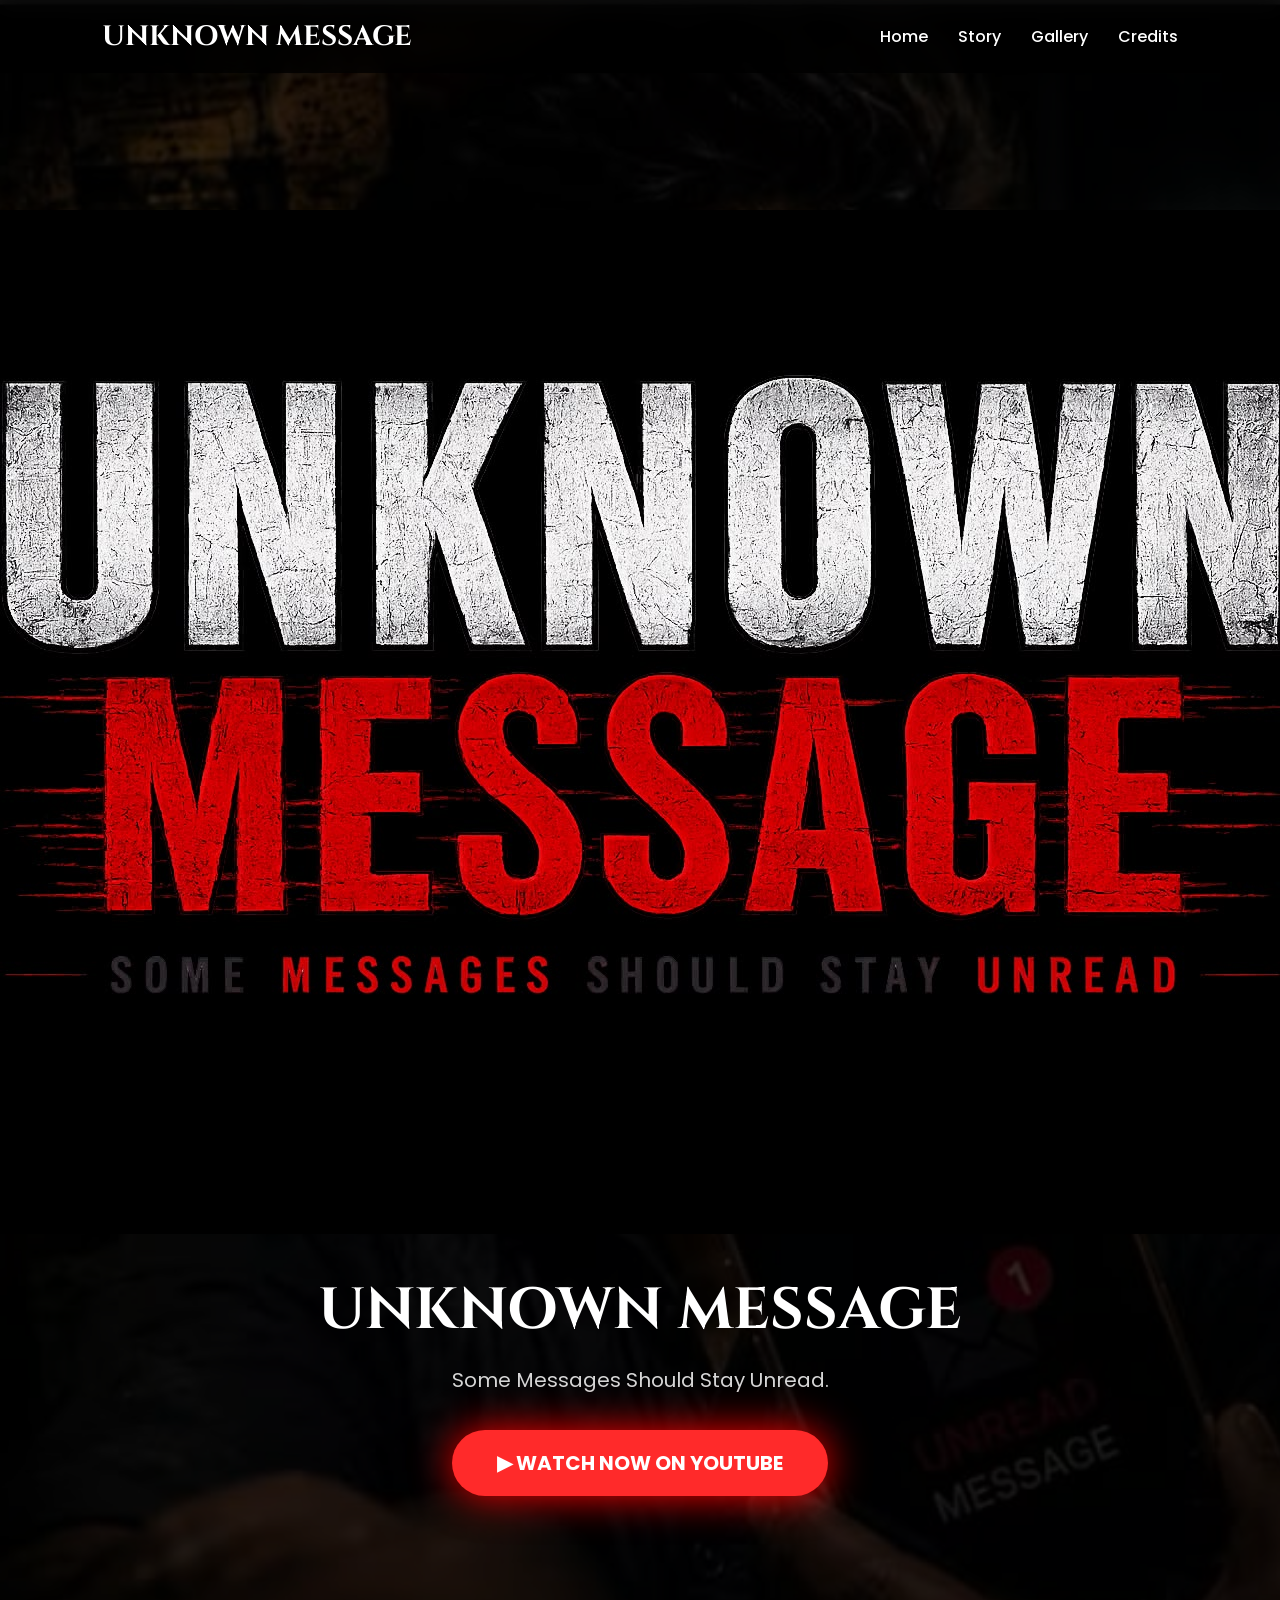
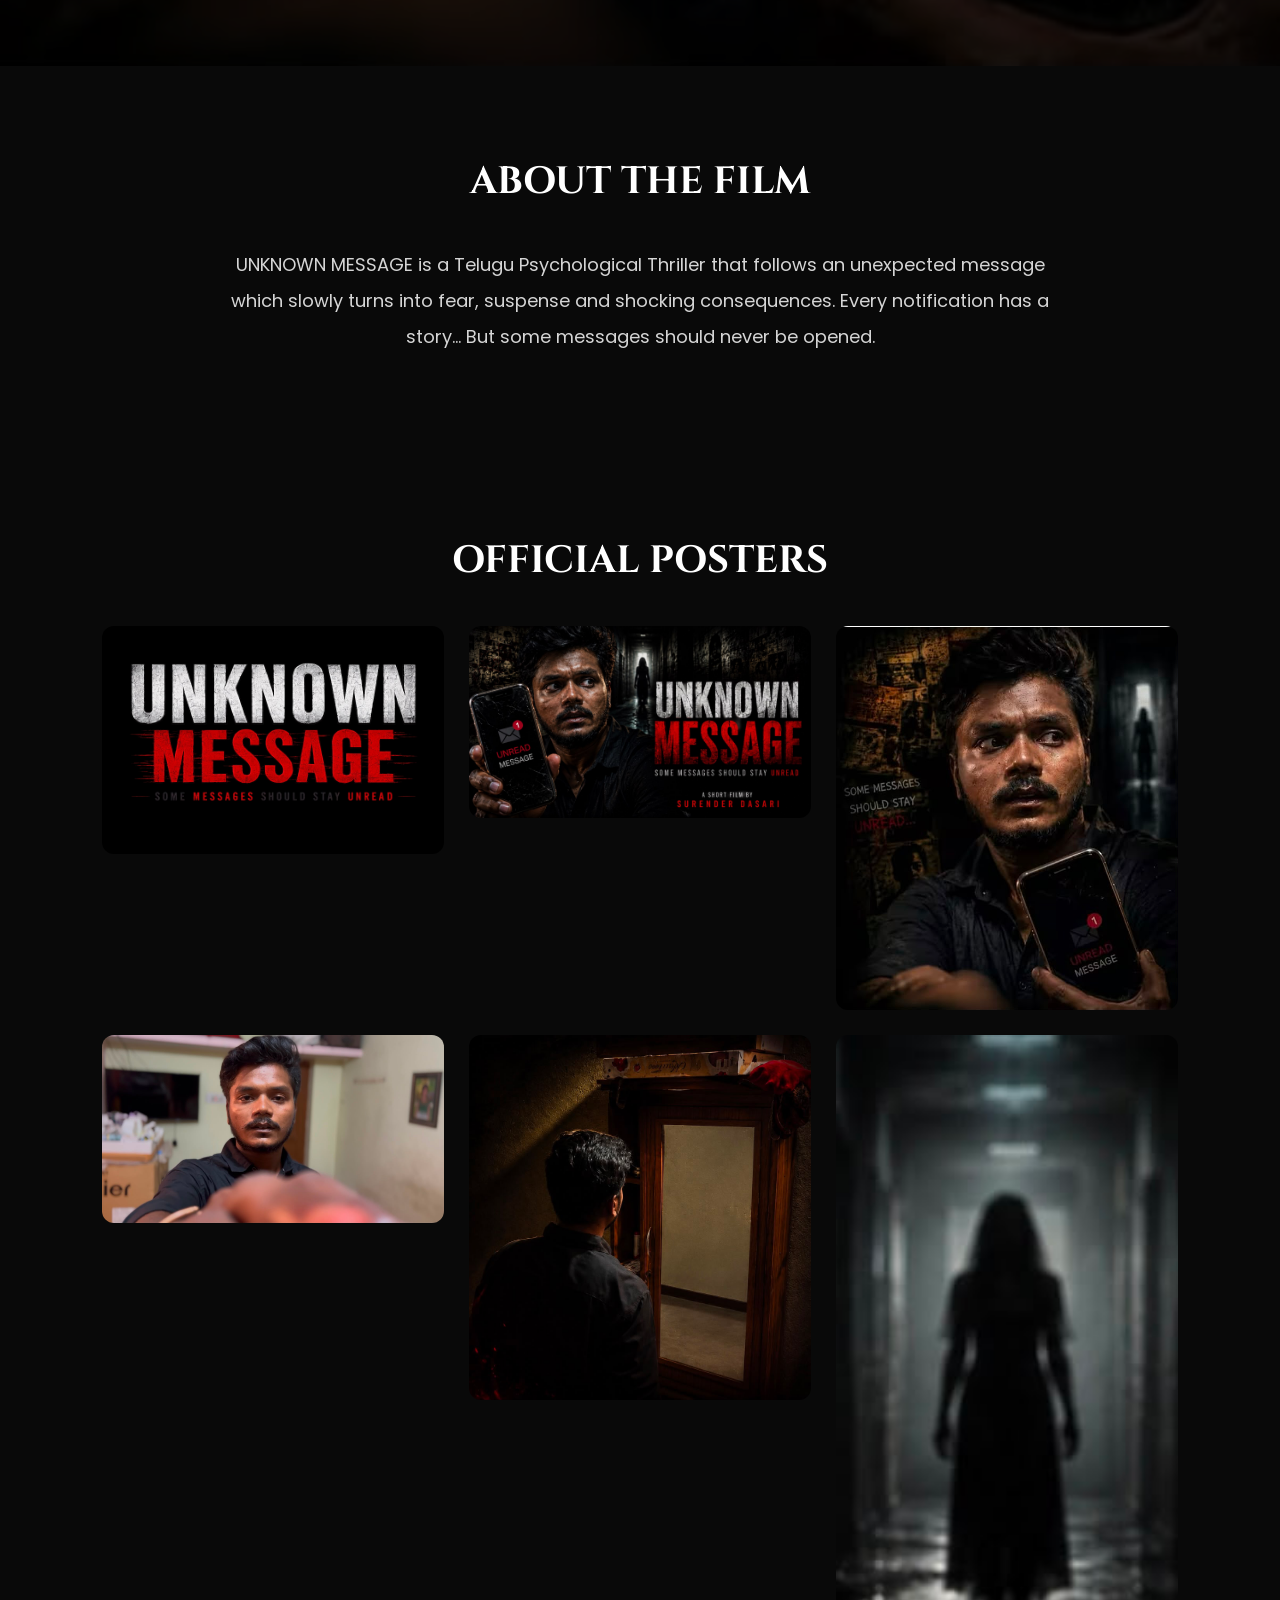
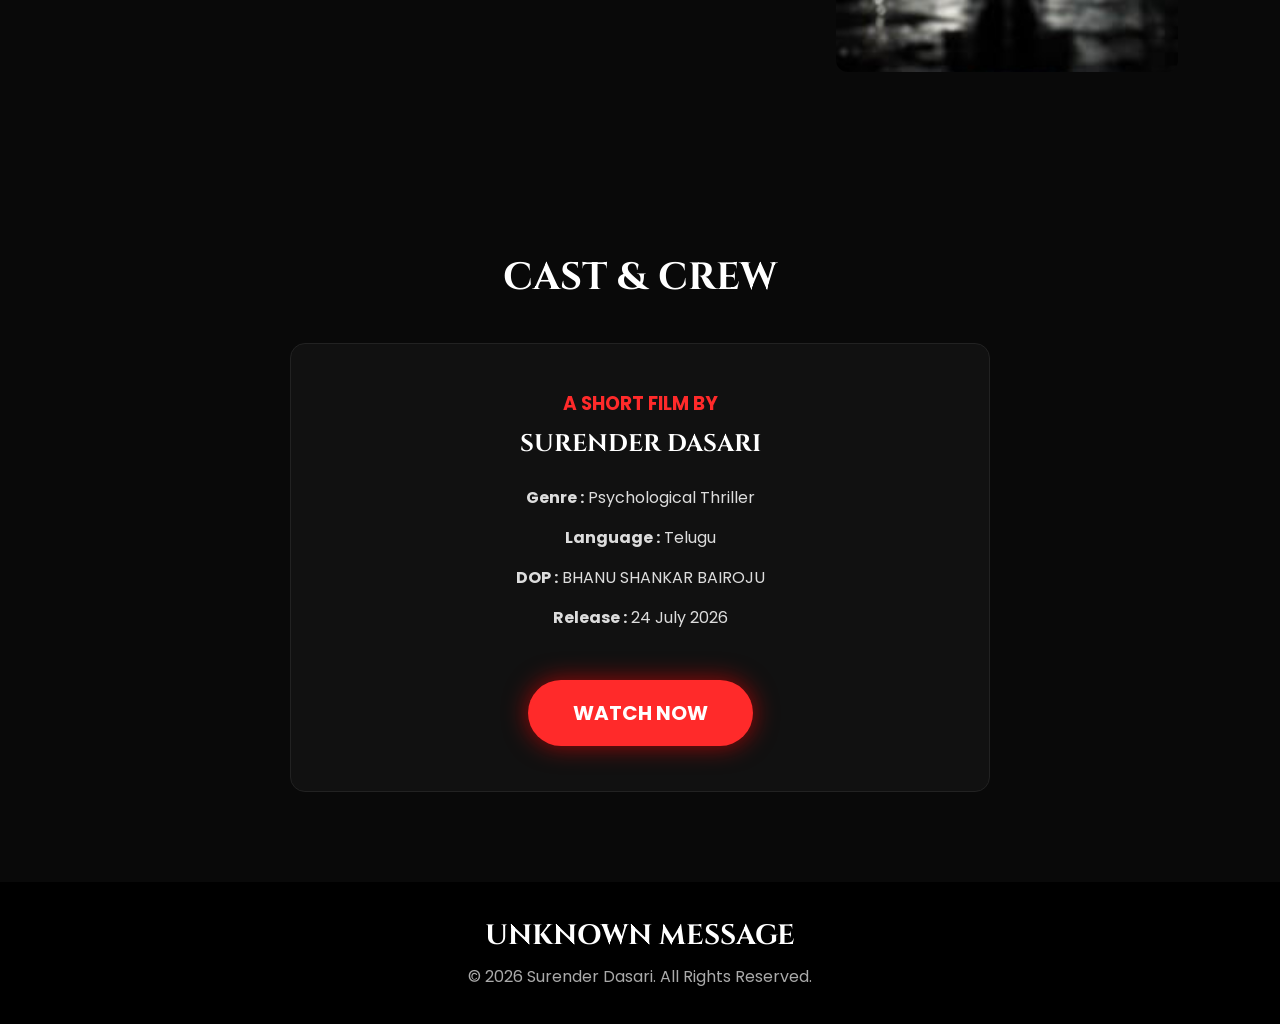
==== commit b4981e06: "Removed hero poster" ====
--- a/index.html
+++ b/index.html
@@ -52,7 +52,6 @@
 <div class="hero-content">
 
 <img src="assets/poster1.jpg"
-class="hero-poster"
 alt="UNKNOWN MESSAGE">
 
 <h1>UNKNOWN MESSAGE</h1>
--- a/style.css
+++ b/style.css
@@ -71,7 +71,7 @@
 
 .hero{
     min-height:100vh;
-    background:url("assets/poster1.jpg") center center/cover no-repeat;
+    background:url("assets/poster3.jpg") center center/cover no-repeat;
     display:flex;
     justify-content:center;
     align-items:center;
@@ -267,4 +267,4 @@
     grid-template-columns:1fr;
 }
 
-}+}
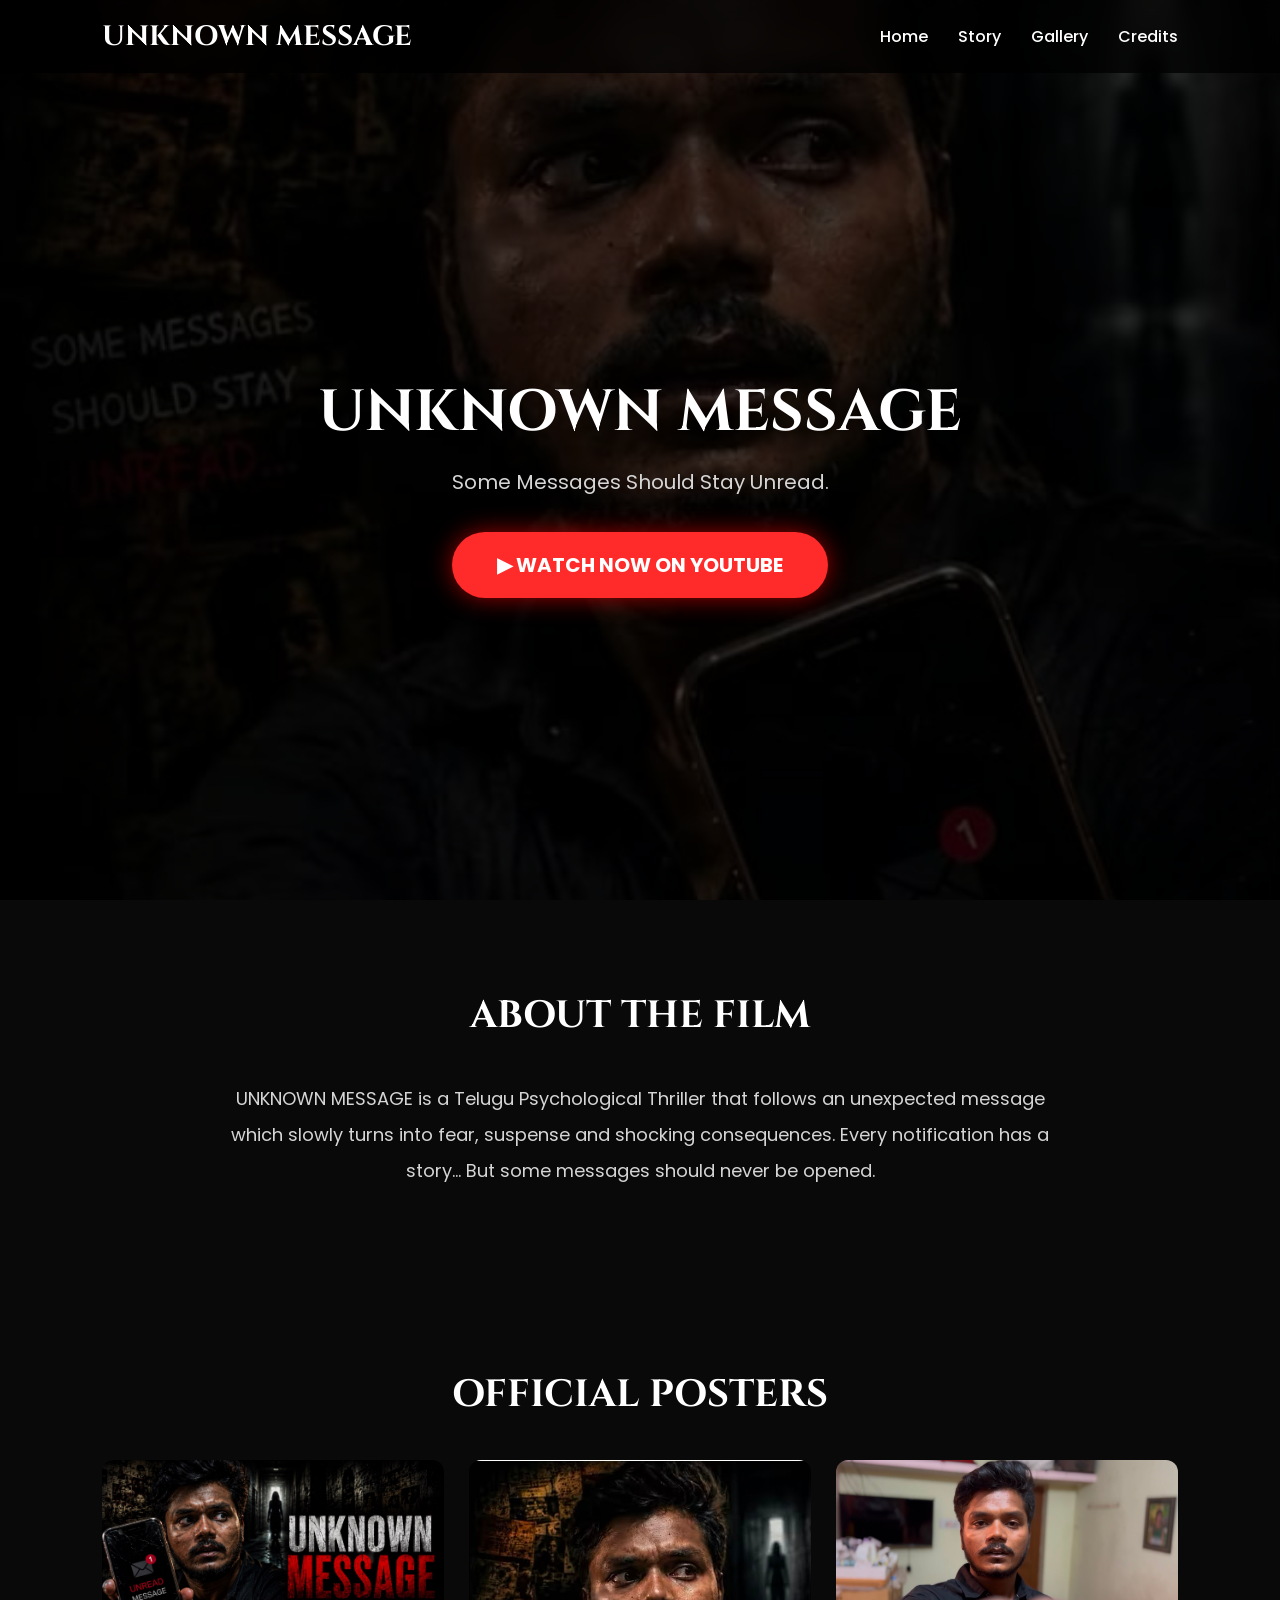
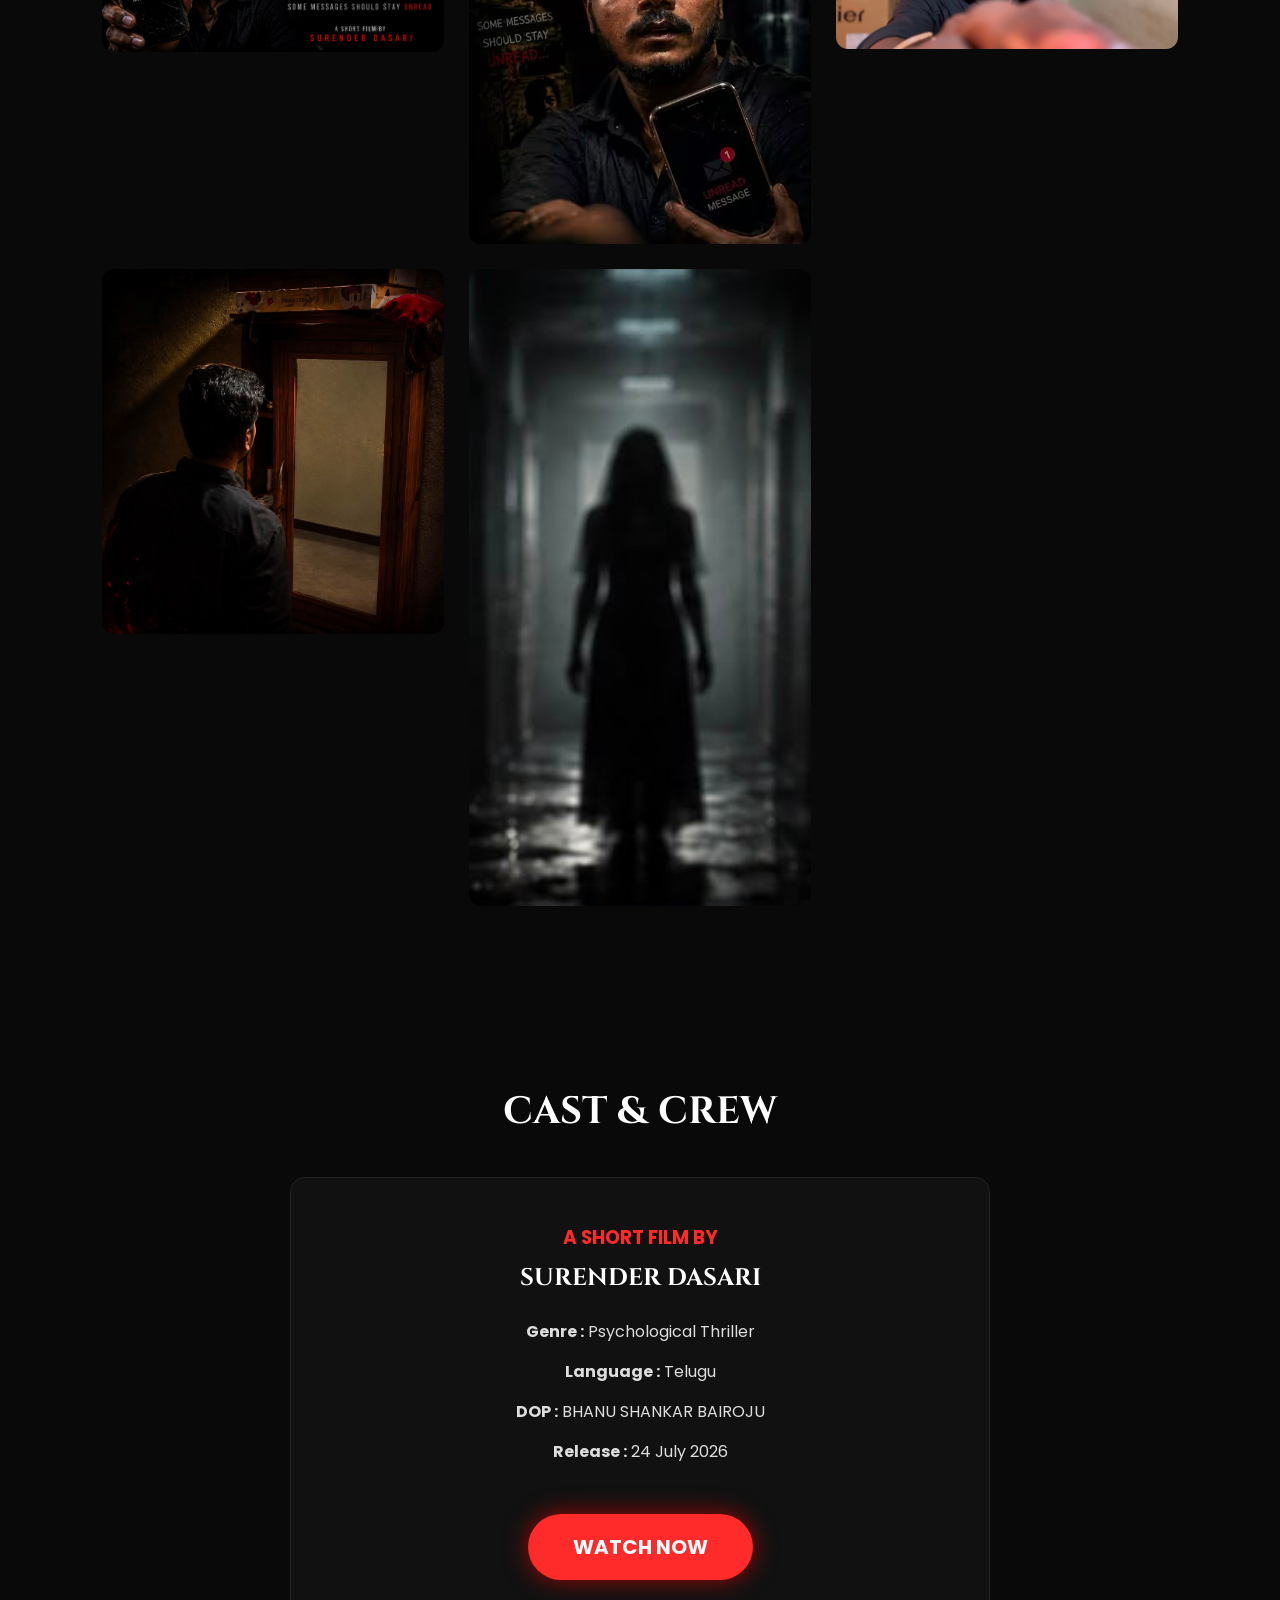
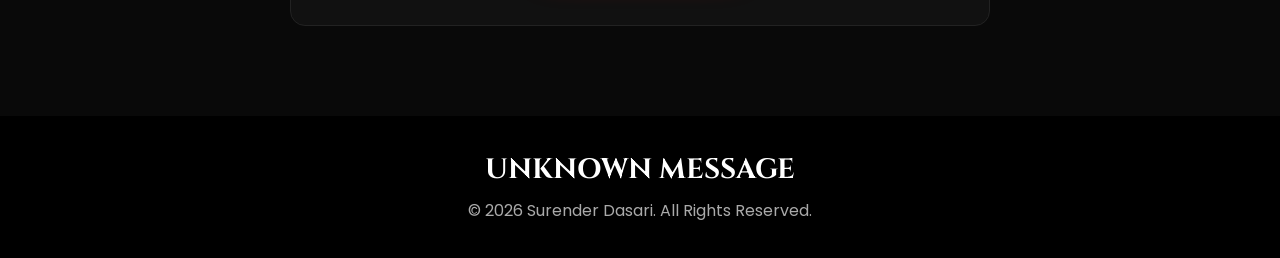
==== commit 97cd5765: "Fixed hero section alignment" ====
--- a/index.html
+++ b/index.html
@@ -51,8 +51,6 @@
 
 <div class="hero-content">
 
-<img src="assets/poster1.jpg"
-alt="UNKNOWN MESSAGE">
 
 <h1>UNKNOWN MESSAGE</h1>
 
@@ -108,7 +106,6 @@
 
 <div class="gallery">
 
-<img src="assets/poster1.jpg">
 
 <img src="assets/poster2.jpg">
 
--- a/style.css
+++ b/style.css
@@ -268,3 +268,12 @@
 }
 
 }
+
+.hero-content{
+    position:relative;
+    z-index:2;
+    max-width:800px;
+    margin:auto;
+    text-align:center;
+}
+
